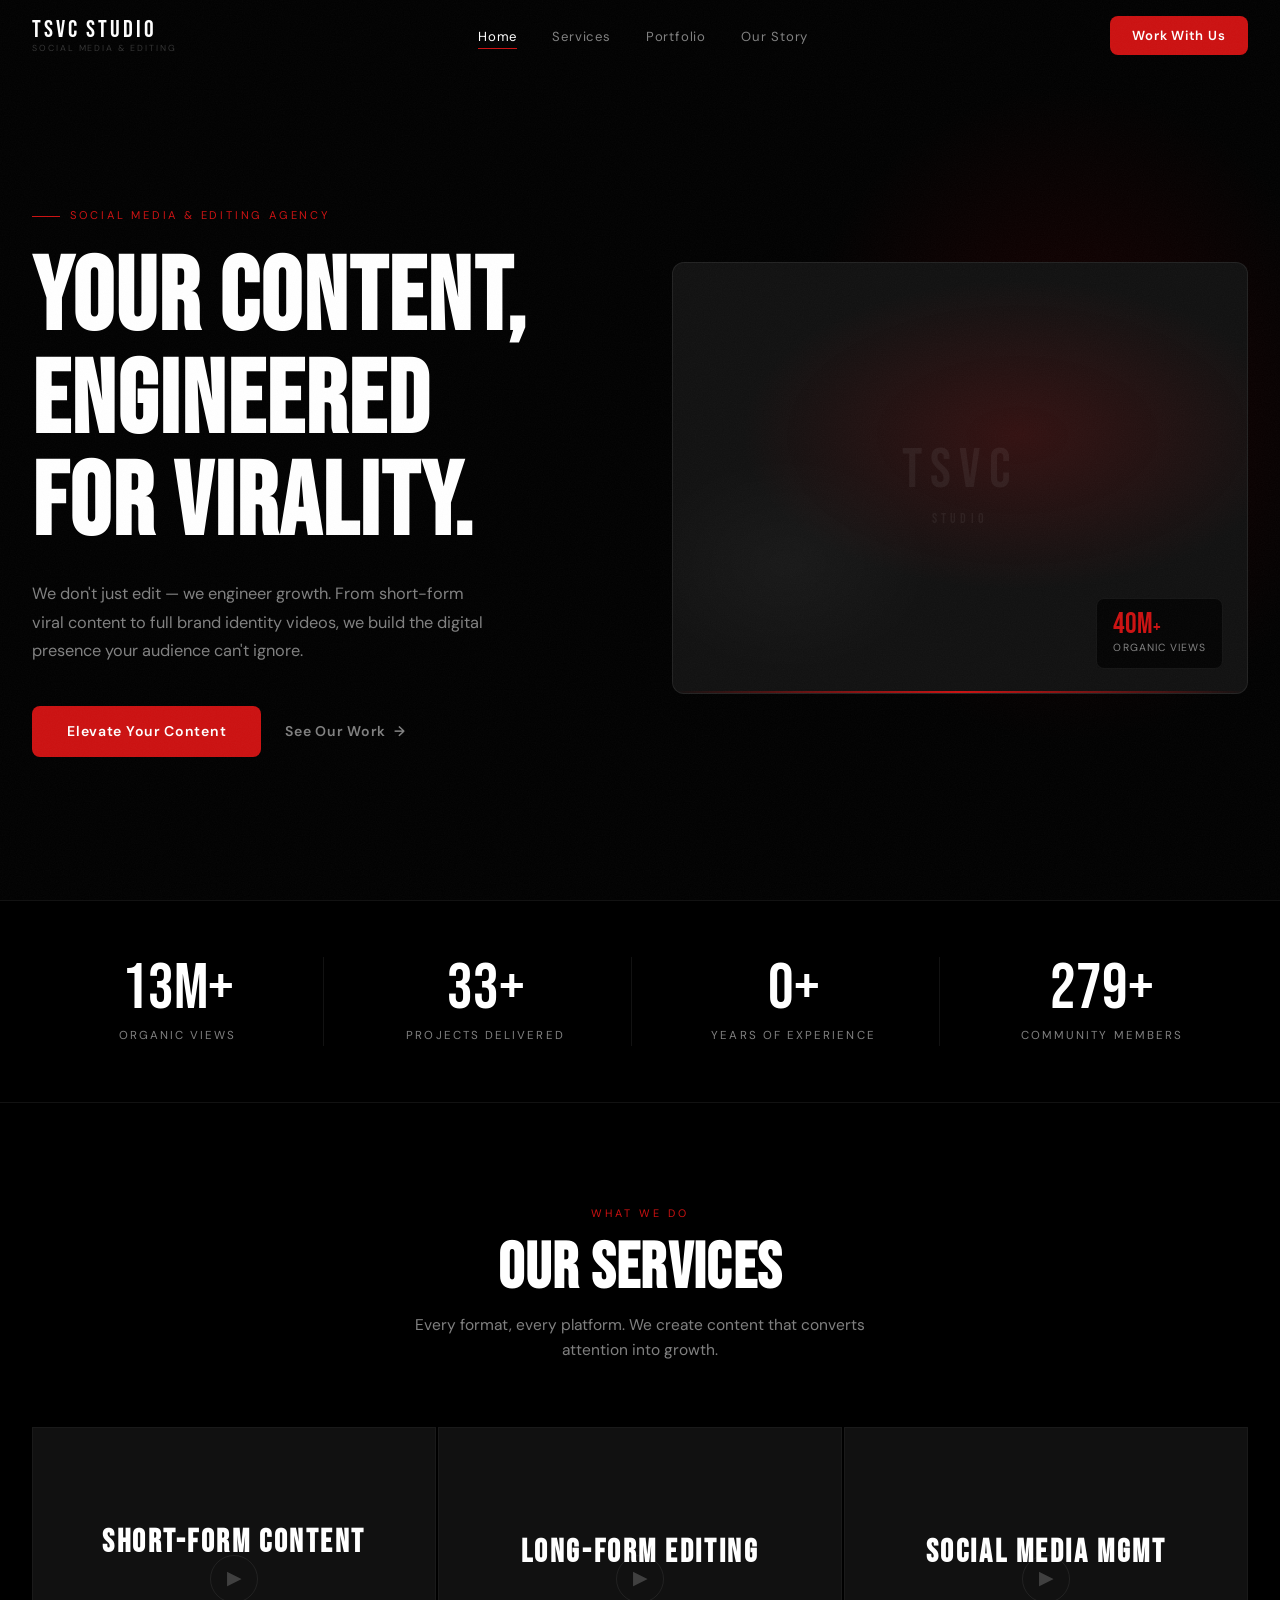
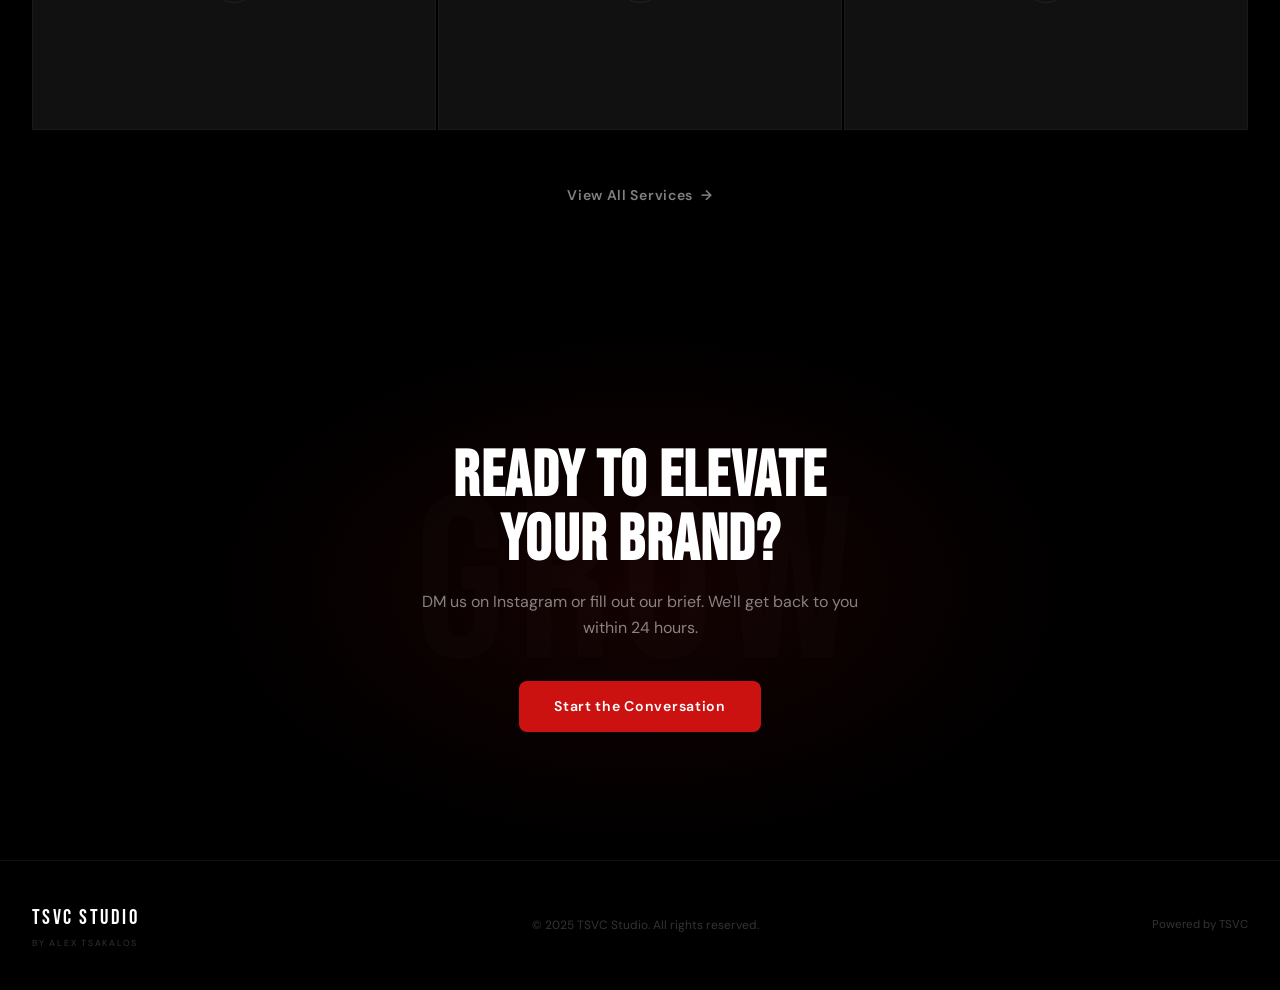
==== index.html @ d2337b33 "Add files via upload" ====
<!DOCTYPE html>
<html lang="en">
<head>
  <meta charset="UTF-8">
  <meta name="viewport" content="width=device-width, initial-scale=1.0">
  <title>TSVC Studio — Social Media & Editing Agency</title>
  <meta name="description" content="TSVC Studio — 40M+ organic views generated. We engineer viral content for creators and brands.">
  <link rel="stylesheet" href="css/style.css">
</head>
<body>

<!-- ══ NAV ══ -->
<nav>
  <div class="nav-inner">
    <a href="index.html" class="nav-logo-wrap">
      <span class="nav-logo">TSVC STUDIO</span>
      <span class="nav-logo-sub">Social Media &amp; Editing</span>
    </a>
    <ul class="nav-links">
      <li><a href="index.html">Home</a></li>
      <li><a href="services.html">Services</a></li>
      <li><a href="portfolio.html">Portfolio</a></li>
      <li><a href="our-story.html">Our Story</a></li>
    </ul>
    <a href="work-with-us.html" class="nav-cta">Work With Us</a>
    <button class="hamburger" aria-label="Menu">
      <span></span><span></span><span></span>
    </button>
  </div>
</nav>

<!-- Mobile menu -->
<div class="mobile-menu">
  <a href="index.html">Home</a>
  <a href="services.html">Services</a>
  <a href="portfolio.html">Portfolio</a>
  <a href="our-story.html">Our Story</a>
  <a href="work-with-us.html" class="mobile-cta">Work With Us</a>
</div>

<!-- ══ HERO ══ -->
<section class="hero">
  <div class="hero-glow"></div>
  <div class="hero-inner">
    <div class="hero-content">
      <div class="hero-eyebrow">Social Media &amp; Editing Agency</div>
      <h1 class="hero-title">
        <span class="line"><span>Your Content,</span></span>
        <span class="line"><span>Engineered</span></span>
        <span class="line"><span>for Virality.</span></span>
      </h1>
      <p class="hero-desc">
        We don't just edit — we engineer growth. From short-form viral content to
        full brand identity videos, we build the digital presence your audience can't ignore.
      </p>
      <div class="hero-actions">
        <a href="work-with-us.html" class="btn btn-primary">Elevate Your Content</a>
        <a href="portfolio.html" class="btn btn-ghost">See Our Work <span class="arrow">→</span></a>
      </div>
    </div>

    <div class="hero-visual">
      <div class="hero-visual-inner">
        <div class="hero-visual-logo">
          TSVC<small>STUDIO</small>
        </div>
        <div class="hero-visual-badge">
          <div class="big-num">40M<span style="font-size:1.2rem">+</span></div>
          <div class="badge-label">Organic Views</div>
        </div>
        <div class="hero-visual-line"></div>
      </div>
    </div>
  </div>
</section>

<!-- ══ STATS ══ -->
<section class="stats">
  <div class="container">
    <div class="stats-grid">
      <div class="stat-divider">
        <div class="stat-number"><span data-count="40" data-suffix="M+">0</span></div>
        <div class="stat-label">Organic Views</div>
      </div>
      <div class="stat-divider">
        <div class="stat-number"><span data-count="100" data-suffix="+">0</span></div>
        <div class="stat-label">Projects Delivered</div>
      </div>
      <div class="stat-divider">
        <div class="stat-number"><span data-count="3" data-suffix="+">0</span></div>
        <div class="stat-label">Years of Experience</div>
      </div>
      <div class="stat-divider">
        <div class="stat-number"><span data-count="849" data-suffix="+">0</span></div>
        <div class="stat-label">Community Members</div>
      </div>
    </div>
  </div>
</section>

<!-- ══ SERVICES PREVIEW ══ -->
<section class="section">
  <div class="container">
    <div class="section-header reveal">
      <div class="section-tag">What We Do</div>
      <h2 class="section-title">Our Services</h2>
      <p class="section-desc">Every format, every platform. We create content that converts attention into growth.</p>
    </div>
  </div>

  <!-- First 3 services rendered dynamically, limited via CSS -->
  <div class="services-grid" data-dynamic style="max-width:1280px;margin:0 auto;padding:0 2rem;"></div>

  <div style="text-align:center;margin-top:2.5rem;" class="reveal reveal-d2">
    <a href="services.html" class="btn btn-ghost">View All Services <span class="arrow">→</span></a>
  </div>
</section>

<!-- ══ TESTIMONIALS ══ -->
<section class="testimonials-section">
  <div class="container">
    <div class="section-header reveal">
      <div class="section-tag">Client Results</div>
      <h2 class="section-title">What They Say</h2>
    </div>
    <div class="testimonials-wrap">
      <div class="testimonials-list"></div>
      <div class="testimonials-controls">
        <button class="t-btn t-prev">&#8592;</button>
        <div class="t-dots"></div>
        <button class="t-btn t-next">&#8594;</button>
      </div>
    </div>
  </div>
</section>

<!-- ══ CTA BAND ══ -->
<section class="cta-band">
  <div class="cta-band-bg-text">GROW</div>
  <div class="cta-band-content reveal">
    <h2>Ready to Elevate<br>Your Brand?</h2>
    <p>DM us on Instagram or fill out our brief. We'll get back to you within 24 hours.</p>
    <a href="work-with-us.html" class="btn btn-primary">Start the Conversation</a>
  </div>
</section>

<!-- ══ FOOTER ══ -->
<footer>
  <div class="container">
    <div class="footer-inner">
      <div class="footer-logo-wrap">
        <div class="footer-logo">TSVC Studio</div>
        <div class="footer-logo-sub">By Alex Tsakalos</div>
      </div>
      <div class="footer-copy">&copy; 2025 TSVC Studio. All rights reserved.</div>
      <div class="footer-right">Powered by TSVC</div>
    </div>
  </div>
</footer>

<script src="js/main.js"></script>
<script>
  // Limit homepage services to first 3
  document.addEventListener('DOMContentLoaded', () => {
    const grid = document.querySelector('.services-grid[data-dynamic]');
    if (!grid) return;
    const cards = grid.querySelectorAll('.service-card');
    cards.forEach((c, i) => { if (i >= 3) c.style.display = 'none'; });
    // Keep 3-col on homepage but with 3 cards it fills nicely
    grid.style.gridTemplateColumns = 'repeat(3, 1fr)';
  });
</script>
</body>
</html>
---- css/style.css ----
/* ══════════════════════════════════════════
   TSVC STUDIO — Global Stylesheet
   Cinematic black / white / red
   Font: Bebas Neue (display) + DM Sans (body)
   ══════════════════════════════════════════ */

@import url('https://fonts.googleapis.com/css2?family=Bebas+Neue&family=DM+Sans:ital,opsz,wght@0,9..40,300;0,9..40,400;0,9..40,500;0,9..40,600;1,9..40,300&display=swap');

/* ── Variables ── */
:root {
  --bg:           #000000;
  --surface:      #080808;
  --surface-2:    #111111;
  --accent:       #cc1111;
  --accent-hover: #e01515;
  --text:         #ffffff;
  --text-muted:   rgba(255,255,255,0.50);
  --text-dim:     rgba(255,255,255,0.20);
  --border:       rgba(255,255,255,0.07);
  --border-hover: rgba(255,255,255,0.16);
  --nav-h:        72px;
  --radius:       8px;
  --ease:         cubic-bezier(0.25, 0.46, 0.45, 0.94);
  --transition:   0.35s var(--ease);
}

/* ── Reset ── */
*, *::before, *::after { box-sizing: border-box; margin: 0; padding: 0; }
html { scroll-behavior: smooth; }
body {
  background: var(--bg);
  color: var(--text);
  font-family: 'DM Sans', sans-serif;
  font-size: 16px;
  line-height: 1.6;
  overflow-x: hidden;
  -webkit-font-smoothing: antialiased;
}
img { display: block; max-width: 100%; }
a { color: inherit; text-decoration: none; }

/* ── Film grain overlay ── */
body::after {
  content: '';
  position: fixed;
  inset: 0;
  pointer-events: none;
  z-index: 9998;
  background-image: url("data:image/svg+xml,%3Csvg xmlns='http://www.w3.org/2000/svg' width='300' height='300'%3E%3Cfilter id='n'%3E%3CfeTurbulence type='fractalNoise' baseFrequency='0.85' numOctaves='4' stitchTiles='stitch'/%3E%3CfeColorMatrix type='saturate' values='0'/%3E%3C/filter%3E%3Crect width='100%25' height='100%25' filter='url(%23n)' opacity='0.035'/%3E%3C/svg%3E");
  background-repeat: repeat;
  opacity: 1;
}

/* ── Typography ── */
h1, h2, h3, h4 {
  font-family: 'Bebas Neue', sans-serif;
  line-height: 1.0;
  letter-spacing: 0.02em;
}
h1 { font-size: clamp(3.2rem, 8vw, 7.5rem); }
h2 { font-size: clamp(2.2rem, 5vw, 4.5rem); }
h3 { font-size: clamp(1.4rem, 3vw, 2.2rem); }

/* ── Layout ── */
.container {
  max-width: 1280px;
  margin: 0 auto;
  padding: 0 2rem;
}

/* ══════════════
   NAVIGATION
   ══════════════ */
nav {
  position: fixed;
  top: 0; left: 0; right: 0;
  z-index: 1000;
  height: var(--nav-h);
  display: flex;
  align-items: center;
  transition: background var(--transition), border-color var(--transition);
  border-bottom: 1px solid transparent;
}
nav.scrolled {
  background: rgba(0, 0, 0, 0.88);
  backdrop-filter: blur(24px) saturate(1.2);
  border-bottom-color: var(--border);
}
.nav-inner {
  display: flex;
  align-items: center;
  justify-content: space-between;
  width: 100%;
  max-width: 1280px;
  margin: 0 auto;
  padding: 0 2rem;
}
.nav-logo-wrap { display: flex; flex-direction: column; line-height: 1; }
.nav-logo {
  font-family: 'Bebas Neue', sans-serif;
  font-size: 1.5rem;
  letter-spacing: 0.12em;
  color: var(--text);
}
.nav-logo-sub {
  font-size: 0.55rem;
  letter-spacing: 0.22em;
  text-transform: uppercase;
  color: var(--text-dim);
  margin-top: 2px;
}
.nav-links {
  display: flex;
  align-items: center;
  gap: 2.2rem;
  list-style: none;
}
.nav-links a {
  font-size: 0.82rem;
  letter-spacing: 0.06em;
  color: var(--text-muted);
  transition: color var(--transition);
  position: relative;
}
.nav-links a::after {
  content: '';
  position: absolute;
  bottom: -4px; left: 0;
  width: 0; height: 1px;
  background: var(--accent);
  transition: width var(--transition);
}
.nav-links a:hover,
.nav-links a.active { color: var(--text); }
.nav-links a.active::after { width: 100%; }
.nav-links a:hover::after { width: 100%; }

.nav-cta {
  background: var(--accent);
  color: #fff;
  padding: 0.58rem 1.4rem;
  border-radius: var(--radius);
  font-size: 0.82rem;
  font-weight: 600;
  letter-spacing: 0.06em;
  transition: background var(--transition), transform var(--transition), box-shadow var(--transition);
  white-space: nowrap;
}
.nav-cta:hover {
  background: var(--accent-hover);
  transform: translateY(-1px);
  box-shadow: 0 6px 20px rgba(204,17,17,0.35);
}

/* Hamburger */
.hamburger {
  display: none;
  flex-direction: column;
  gap: 5px;
  cursor: pointer;
  padding: 4px;
  background: none;
  border: none;
}
.hamburger span {
  display: block;
  width: 22px; height: 2px;
  background: var(--text);
  transition: var(--transition);
  transform-origin: center;
}
.hamburger.open span:nth-child(1) { transform: translateY(7px) rotate(45deg); }
.hamburger.open span:nth-child(2) { opacity: 0; transform: scaleX(0); }
.hamburger.open span:nth-child(3) { transform: translateY(-7px) rotate(-45deg); }

/* Mobile menu */
.mobile-menu {
  position: fixed;
  inset: var(--nav-h) 0 0;
  background: rgba(0, 0, 0, 0.97);
  backdrop-filter: blur(24px);
  z-index: 999;
  display: flex;
  flex-direction: column;
  align-items: center;
  justify-content: center;
  gap: 2rem;
  opacity: 0;
  pointer-events: none;
  transition: opacity var(--transition);
}
.mobile-menu.open { opacity: 1; pointer-events: all; }
.mobile-menu a {
  font-family: 'Bebas Neue', sans-serif;
  font-size: 2.8rem;
  letter-spacing: 0.06em;
  color: var(--text-muted);
  transition: color var(--transition);
}
.mobile-menu a:hover { color: var(--text); }
.mobile-cta {
  background: var(--accent) !important;
  color: #fff !important;
  padding: 0.8rem 2.4rem !important;
  border-radius: var(--radius);
  font-size: 1rem !important;
}

/* ══════════════
   BUTTONS
   ══════════════ */
.btn {
  display: inline-flex;
  align-items: center;
  gap: 0.5rem;
  font-family: 'DM Sans', sans-serif;
  font-weight: 600;
  font-size: 0.88rem;
  letter-spacing: 0.05em;
  border: none;
  cursor: pointer;
  transition: var(--transition);
  border-radius: var(--radius);
  text-decoration: none;
}
.btn-primary {
  background: var(--accent);
  color: #fff;
  padding: 0.9rem 2.2rem;
}
.btn-primary:hover {
  background: var(--accent-hover);
  transform: translateY(-2px);
  box-shadow: 0 10px 28px rgba(204,17,17,0.35);
}
.btn-ghost {
  background: transparent;
  color: var(--text-muted);
  padding: 0.9rem 0;
}
.btn-ghost:hover { color: var(--text); }
.btn-ghost .arrow { transition: transform var(--transition); }
.btn-ghost:hover .arrow { transform: translateX(6px); }

/* ══════════════
   HERO
   ══════════════ */
.hero {
  min-height: 100vh;
  display: flex;
  align-items: center;
  padding-top: var(--nav-h);
  position: relative;
  overflow: hidden;
}
.hero-glow {
  position: absolute;
  top: 10%; right: 0;
  width: 55%;
  height: 90%;
  background: radial-gradient(ellipse 60% 60% at 70% 40%, rgba(204,17,17,0.13) 0%, transparent 70%);
  pointer-events: none;
}
.hero-inner {
  display: grid;
  grid-template-columns: 1fr 1fr;
  gap: 4rem;
  align-items: center;
  width: 100%;
  max-width: 1280px;
  margin: 0 auto;
  padding: 4rem 2rem 5rem;
}
.hero-eyebrow {
  display: inline-flex;
  align-items: center;
  gap: 0.6rem;
  font-size: 0.7rem;
  letter-spacing: 0.25em;
  text-transform: uppercase;
  color: var(--accent);
  margin-bottom: 1.5rem;
}
.hero-eyebrow::before {
  content: '';
  display: block;
  width: 28px; height: 1px;
  background: var(--accent);
}
.hero-title { margin-bottom: 1.5rem; }
.hero-title .line { display: block; overflow: hidden; }
.hero-title .line span {
  display: block;
  transform: translateY(110%);
  animation: slideUp 0.9s var(--ease) forwards;
}
.hero-title .line:nth-child(2) span { animation-delay: 0.1s; }
.hero-title .line:nth-child(3) span { animation-delay: 0.2s; }
@keyframes slideUp {
  to { transform: translateY(0); }
}
.hero-desc {
  color: var(--text-muted);
  max-width: 460px;
  margin-bottom: 2.5rem;
  font-size: 1.02rem;
  line-height: 1.75;
  opacity: 0;
  animation: fadeUp 0.8s var(--ease) 0.4s forwards;
}
.hero-actions {
  display: flex;
  gap: 1.5rem;
  align-items: center;
  flex-wrap: wrap;
  opacity: 0;
  animation: fadeUp 0.8s var(--ease) 0.55s forwards;
}
@keyframes fadeUp {
  from { opacity: 0; transform: translateY(16px); }
  to   { opacity: 1; transform: translateY(0); }
}

/* Hero visual */
.hero-visual {
  position: relative;
  border-radius: 12px;
  overflow: hidden;
  background: var(--surface-2);
  border: 1px solid var(--border);
  opacity: 0;
  animation: fadeUp 1s var(--ease) 0.3s forwards;
}
.hero-visual-inner {
  aspect-ratio: 4/3;
  display: flex;
  align-items: center;
  justify-content: center;
  position: relative;
  overflow: hidden;
}
/* Cinematic placeholder animation */
.hero-visual-inner::before {
  content: '';
  position: absolute;
  inset: 0;
  background:
    radial-gradient(ellipse 80% 60% at 60% 40%, rgba(204,17,17,0.18) 0%, transparent 60%),
    radial-gradient(ellipse 50% 50% at 20% 70%, rgba(255,255,255,0.03) 0%, transparent 50%);
  animation: pulseGlow 4s ease-in-out infinite alternate;
}
@keyframes pulseGlow {
  from { opacity: 0.7; }
  to   { opacity: 1; }
}
.hero-visual-logo {
  font-family: 'Bebas Neue', sans-serif;
  font-size: 3.5rem;
  letter-spacing: 0.15em;
  color: rgba(255,255,255,0.06);
  position: relative;
  z-index: 1;
  animation: breathe 3s ease-in-out infinite;
  text-align: center;
}
.hero-visual-logo small {
  display: block;
  font-size: 0.9rem;
  letter-spacing: 0.3em;
  margin-top: -0.5rem;
}
@keyframes breathe {
  0%, 100% { opacity: 0.5; transform: scale(1); }
  50%       { opacity: 0.8; transform: scale(1.03); }
}
.hero-visual-badge {
  position: absolute;
  bottom: 1.5rem; right: 1.5rem;
  background: rgba(0,0,0,0.75);
  backdrop-filter: blur(12px);
  border: 1px solid var(--border);
  border-radius: 8px;
  padding: 0.75rem 1rem;
  z-index: 2;
}
.hero-visual-badge .big-num {
  font-family: 'Bebas Neue', sans-serif;
  font-size: 1.8rem;
  line-height: 1;
  color: var(--accent);
}
.hero-visual-badge .badge-label {
  font-size: 0.65rem;
  letter-spacing: 0.1em;
  text-transform: uppercase;
  color: var(--text-muted);
}
.hero-visual-line {
  position: absolute;
  bottom: 0; left: 0; right: 0;
  height: 2px;
  background: linear-gradient(90deg, transparent, var(--accent), transparent);
  animation: scanLine 3s ease-in-out infinite;
}
@keyframes scanLine {
  0%   { transform: translateX(-100%); opacity: 0; }
  50%  { opacity: 1; }
  100% { transform: translateX(100%); opacity: 0; }
}

/* ══════════════
   STATS
   ══════════════ */
.stats {
  border-top: 1px solid var(--border);
  border-bottom: 1px solid var(--border);
  padding: 3.5rem 0;
}
.stats-grid {
  display: grid;
  grid-template-columns: repeat(4, 1fr);
  gap: 1rem;
  text-align: center;
}
.stat-divider { border-right: 1px solid var(--border); }
.stat-divider:last-child { border-right: none; }
.stat-number {
  font-family: 'Bebas Neue', sans-serif;
  font-size: clamp(2.8rem, 5vw, 4.5rem);
  line-height: 1;
  color: var(--text);
}
.stat-number .accent { color: var(--accent); }
.stat-label {
  font-size: 0.72rem;
  letter-spacing: 0.18em;
  text-transform: uppercase;
  color: var(--text-muted);
  margin-top: 0.4rem;
}

/* ══════════════
   SECTION COMMONS
   ══════════════ */
.section { padding: 6rem 0; }
.section-header { text-align: center; margin-bottom: 4rem; }
.section-tag {
  display: inline-block;
  font-size: 0.68rem;
  letter-spacing: 0.28em;
  text-transform: uppercase;
  color: var(--accent);
  margin-bottom: 0.9rem;
}
.section-title { color: var(--text); margin-bottom: 0.8rem; }
.section-desc { color: var(--text-muted); max-width: 500px; margin: 0 auto; font-size: 0.97rem; }

/* ══════════════
   SERVICES GRID
   ══════════════ */
.services-grid {
  display: grid;
  grid-template-columns: repeat(3, 1fr);
  gap: 2px;
}
.service-card {
  position: relative;
  aspect-ratio: 4/3;
  overflow: hidden;
  cursor: pointer;
  background: var(--surface-2);
  group: '';
}
.service-card img {
  position: absolute;
  inset: 0;
  width: 100%; height: 100%;
  object-fit: cover;
  filter: brightness(0.45) saturate(0.8);
  transition: transform 0.7s var(--ease), filter 0.5s;
}
.service-card:hover img {
  transform: scale(1.08);
  filter: brightness(0.25) saturate(0.6);
}
.service-placeholder {
  position: absolute;
  inset: 0;
  background: var(--surface-2);
  display: flex;
  align-items: center;
  justify-content: center;
}
.service-placeholder-icon {
  width: 48px; height: 48px;
  border: 1px solid var(--border);
  border-radius: 50%;
  display: flex;
  align-items: center;
  justify-content: center;
  color: var(--text-dim);
  font-size: 1.2rem;
}
.service-label {
  position: absolute;
  inset: 0;
  display: flex;
  flex-direction: column;
  align-items: center;
  justify-content: center;
  text-align: center;
  padding: 1.5rem;
  z-index: 1;
}
.service-label h3 {
  font-size: clamp(1.4rem, 2.5vw, 2rem);
  letter-spacing: 0.08em;
  transition: transform var(--transition);
}
.service-card:hover .service-label h3 { transform: translateY(-10px); }
.service-label p {
  font-size: 0.8rem;
  color: var(--text-muted);
  max-width: 200px;
  opacity: 0;
  transform: translateY(12px);
  transition: opacity 0.35s, transform 0.35s;
  margin-top: 0.6rem;
}
.service-card:hover .service-label p { opacity: 1; transform: translateY(0); }
.service-card-border {
  position: absolute;
  inset: 0;
  border: 1px solid rgba(255,255,255,0.04);
  pointer-events: none;
  z-index: 2;
  transition: border-color var(--transition);
}
.service-card:hover .service-card-border { border-color: rgba(255,255,255,0.1); }

/* ══════════════
   PORTFOLIO GRID
   ══════════════ */
.portfolio-grid {
  columns: 3;
  column-gap: 2px;
}
.portfolio-item {
  break-inside: avoid;
  margin-bottom: 2px;
  position: relative;
  overflow: hidden;
  cursor: pointer;
  display: block;
}
.portfolio-item img {
  width: 100%;
  display: block;
  transition: transform 0.7s var(--ease), filter 0.4s;
  filter: brightness(0.85);
}
.portfolio-item:hover img {
  transform: scale(1.05);
  filter: brightness(0.4);
}
.portfolio-overlay {
  position: absolute;
  inset: 0;
  display: flex;
  align-items: flex-end;
  padding: 1.5rem;
  background: linear-gradient(to top, rgba(0,0,0,0.65) 0%, transparent 60%);
  opacity: 0;
  transition: opacity var(--transition);
}
.portfolio-item:hover .portfolio-overlay { opacity: 1; }
.portfolio-overlay h4 {
  font-size: 1.1rem;
  letter-spacing: 0.06em;
}
.portfolio-overlay span {
  font-size: 0.7rem;
  color: var(--text-muted);
  letter-spacing: 0.12em;
  text-transform: uppercase;
  display: block;
  margin-top: 0.2rem;
}
.portfolio-empty {
  column-span: all;
  text-align: center;
  padding: 6rem 0;
  color: var(--text-dim);
  font-size: 0.9rem;
  letter-spacing: 0.05em;
}

/* ══════════════
   TESTIMONIALS
   ══════════════ */
.testimonials-section {
  background: var(--surface);
  padding: 6rem 0;
}
.testimonials-wrap {
  max-width: 780px;
  margin: 0 auto;
  padding: 0 2rem;
}
.testimonial-slide { display: none; animation: fadeSlide 0.5s var(--ease); }
.testimonial-slide.active { display: block; }
@keyframes fadeSlide {
  from { opacity: 0; transform: translateY(12px); }
  to   { opacity: 1; transform: translateY(0); }
}
.testimonial-quote-mark {
  font-family: 'Bebas Neue', sans-serif;
  font-size: 6rem;
  line-height: 0.6;
  color: var(--accent);
  opacity: 0.35;
  margin-bottom: 1rem;
}
.testimonial-text {
  font-size: clamp(1rem, 2.2vw, 1.2rem);
  line-height: 1.8;
  color: var(--text-muted);
  font-style: italic;
  margin-bottom: 2rem;
}
.testimonial-author { font-weight: 600; color: var(--text); font-size: 0.95rem; }
.testimonial-role { font-size: 0.78rem; color: var(--text-muted); margin-top: 0.25rem; letter-spacing: 0.05em; }

.testimonials-controls {
  display: flex;
  align-items: center;
  justify-content: center;
  gap: 1rem;
  margin-top: 3rem;
}
.t-btn {
  width: 40px; height: 40px;
  border-radius: 50%;
  border: 1px solid var(--border);
  background: transparent;
  color: var(--text-muted);
  cursor: pointer;
  font-size: 1rem;
  transition: border-color var(--transition), color var(--transition);
  display: flex; align-items: center; justify-content: center;
}
.t-btn:hover { border-color: var(--text); color: var(--text); }
.t-dots { display: flex; gap: 6px; }
.t-dot {
  width: 6px; height: 6px;
  border-radius: 50%;
  background: var(--border);
  cursor: pointer;
  transition: background var(--transition), transform var(--transition);
}
.t-dot.active { background: var(--accent); transform: scale(1.5); }

/* ══════════════
   CTA BAND
   ══════════════ */
.cta-band {
  padding: 8rem 0;
  text-align: center;
  position: relative;
  overflow: hidden;
}
.cta-band::before {
  content: '';
  position: absolute;
  inset: 0;
  background: radial-gradient(ellipse 50% 70% at 50% 50%, rgba(204,17,17,0.1) 0%, transparent 70%);
  pointer-events: none;
}
.cta-band-bg-text {
  position: absolute;
  inset: 0;
  display: flex;
  align-items: center;
  justify-content: center;
  font-family: 'Bebas Neue', sans-serif;
  font-size: clamp(6rem, 18vw, 18rem);
  letter-spacing: 0.05em;
  color: rgba(255,255,255,0.015);
  pointer-events: none;
  white-space: nowrap;
}
.cta-band-content { position: relative; z-index: 1; max-width: 1280px; margin: 0 auto; padding: 0 2rem; }
.cta-band-content h2 { margin-bottom: 1rem; }
.cta-band-content p { color: var(--text-muted); max-width: 440px; margin: 0 auto 2.5rem; }

/* ══════════════
   PAGE HERO
   ══════════════ */
.page-hero {
  padding-top: calc(var(--nav-h) + 5rem);
  padding-bottom: 3rem;
  text-align: center;
}
.page-hero h1 { margin-bottom: 1rem; }
.page-hero p { color: var(--text-muted); max-width: 500px; margin: 0 auto; }

/* ══════════════
   OUR STORY
   ══════════════ */
.story-grid {
  display: grid;
  grid-template-columns: 1fr 1fr;
  gap: 6rem;
  align-items: center;
  padding: 5rem 0;
}
.story-visual {
  position: relative;
  border-radius: 12px;
  overflow: hidden;
  background: var(--surface-2);
  border: 1px solid var(--border);
}
.story-visual-inner {
  aspect-ratio: 3/4;
  display: flex;
  align-items: center;
  justify-content: center;
  background: radial-gradient(ellipse 80% 60% at 50% 40%, rgba(204,17,17,0.1) 0%, transparent 60%);
}
.story-visual img {
  width: 100%; height: 100%;
  object-fit: cover;
  position: absolute;
  inset: 0;
}
.story-visual-placeholder {
  font-family: 'Bebas Neue', sans-serif;
  font-size: 3rem;
  letter-spacing: 0.2em;
  color: rgba(255,255,255,0.06);
  text-align: center;
}
.story-content { }
.story-content h2 { margin-bottom: 1.8rem; }
.story-content p {
  color: var(--text-muted);
  margin-bottom: 1.4rem;
  line-height: 1.85;
}
.story-divider {
  width: 40px; height: 2px;
  background: var(--accent);
  margin: 2rem 0;
}
.story-values {
  display: grid;
  grid-template-columns: 1fr 1fr;
  gap: 1rem;
  margin-top: 2rem;
}
.value-card {
  border: 1px solid var(--border);
  border-radius: var(--radius);
  padding: 1.2rem;
  transition: border-color var(--transition);
}
.value-card:hover { border-color: var(--accent); }
.value-card h4 {
  font-family: 'Bebas Neue', sans-serif;
  font-size: 0.95rem;
  letter-spacing: 0.08em;
  color: var(--accent);
  margin-bottom: 0.35rem;
}
.value-card p { font-size: 0.78rem; color: var(--text-muted); line-height: 1.5; }

/* Founder */
.founder-section { border-top: 1px solid var(--border); padding: 5rem 0; }
.founder-card {
  display: flex;
  align-items: center;
  gap: 3rem;
  max-width: 700px;
  margin: 0 auto;
}
.founder-avatar {
  width: 120px; height: 120px;
  border-radius: 50%;
  border: 2px solid var(--border);
  background: var(--surface-2);
  flex-shrink: 0;
  display: flex;
  align-items: center;
  justify-content: center;
  font-family: 'Bebas Neue', sans-serif;
  font-size: 2.5rem;
  letter-spacing: 0.1em;
  color: var(--text-dim);
  overflow: hidden;
}
.founder-avatar img { width: 100%; height: 100%; object-fit: cover; }
.founder-info h3 { font-size: 1.8rem; margin-bottom: 0.25rem; }
.founder-handle { font-size: 0.78rem; color: var(--accent); letter-spacing: 0.05em; margin-bottom: 0.75rem; }
.founder-bio { font-size: 0.88rem; color: var(--text-muted); line-height: 1.7; }

/* ══════════════
   CONTACT / WORK WITH US
   ══════════════ */
.contact-section { padding-bottom: 6rem; }
.contact-header {
  max-width: 600px;
  margin: 0 auto;
  text-align: center;
  margin-bottom: 3rem;
}
.contact-header p { color: var(--text-muted); margin-top: 0.8rem; }
.contact-links {
  display: flex;
  justify-content: center;
  gap: 2rem;
  margin-bottom: 3.5rem;
  flex-wrap: wrap;
}
.contact-link {
  display: flex;
  align-items: center;
  gap: 0.5rem;
  font-size: 0.85rem;
  color: var(--text-muted);
  border: 1px solid var(--border);
  border-radius: var(--radius);
  padding: 0.7rem 1.4rem;
  transition: border-color var(--transition), color var(--transition);
}
.contact-link:hover { border-color: var(--text); color: var(--text); }
.contact-form-wrap {
  max-width: 680px;
  margin: 0 auto;
  background: var(--surface);
  border: 1px solid var(--border);
  border-radius: 12px;
  padding: 2.5rem;
}
.form-grid {
  display: grid;
  grid-template-columns: 1fr 1fr;
  gap: 1rem;
}
.form-field { display: flex; flex-direction: column; gap: 0.45rem; margin-bottom: 1rem; }
.form-field.full { grid-column: 1 / -1; }
.form-label {
  font-size: 0.7rem;
  letter-spacing: 0.14em;
  text-transform: uppercase;
  color: var(--text-muted);
}
.form-input,
.form-select,
.form-textarea {
  background: var(--surface-2);
  border: 1px solid var(--border);
  border-radius: var(--radius);
  color: var(--text);
  padding: 0.82rem 1rem;
  font-family: 'DM Sans', sans-serif;
  font-size: 0.88rem;
  outline: none;
  transition: border-color var(--transition);
  width: 100%;
}
.form-input:focus,
.form-select:focus,
.form-textarea:focus { border-color: var(--accent); }
.form-textarea { resize: vertical; min-height: 130px; }
.form-select {
  -webkit-appearance: none;
  appearance: none;
  background-image: url("data:image/svg+xml,%3Csvg xmlns='http://www.w3.org/2000/svg' width='10' height='6'%3E%3Cpath d='M0 0l5 5 5-5z' fill='rgba(255,255,255,.35)'/%3E%3C/svg%3E");
  background-repeat: no-repeat;
  background-position: right 1rem center;
  cursor: pointer;
}
.form-select option { background: #111; }
.form-submit {
  width: 100%;
  padding: 1rem;
  background: var(--accent);
  color: #fff;
  border: none;
  border-radius: var(--radius);
  font-family: 'DM Sans', sans-serif;
  font-size: 0.95rem;
  font-weight: 600;
  letter-spacing: 0.06em;
  cursor: pointer;
  transition: background var(--transition), transform var(--transition), box-shadow var(--transition);
  margin-top: 0.5rem;
}
.form-submit:hover {
  background: var(--accent-hover);
  transform: translateY(-2px);
  box-shadow: 0 10px 28px rgba(204,17,17,0.35);
}
.form-success {
  text-align: center;
  padding: 2rem;
  display: none;
}
.form-success h3 { font-size: 2rem; margin-bottom: 0.5rem; }
.form-success p { color: var(--text-muted); }

/* ══════════════
   FOOTER
   ══════════════ */
footer {
  border-top: 1px solid var(--border);
  padding: 2.5rem 0;
}
.footer-inner {
  display: flex;
  align-items: center;
  justify-content: space-between;
  flex-wrap: wrap;
  gap: 1rem;
}
.footer-logo-wrap { }
.footer-logo {
  font-family: 'Bebas Neue', sans-serif;
  font-size: 1.3rem;
  letter-spacing: 0.12em;
}
.footer-logo-sub {
  font-size: 0.55rem;
  letter-spacing: 0.2em;
  text-transform: uppercase;
  color: var(--text-dim);
  margin-top: 2px;
}
.footer-copy { font-size: 0.75rem; color: var(--text-dim); }
.footer-right {
  font-size: 0.72rem;
  color: var(--text-dim);
}

/* ══════════════
   SCROLL REVEAL
   ══════════════ */
.reveal {
  opacity: 0;
  transform: translateY(28px);
  transition: opacity 0.7s var(--ease), transform 0.7s var(--ease);
}
.reveal.visible { opacity: 1; transform: translateY(0); }
.reveal-d1 { transition-delay: 0.1s; }
.reveal-d2 { transition-delay: 0.2s; }
.reveal-d3 { transition-delay: 0.3s; }
.reveal-d4 { transition-delay: 0.4s; }
.reveal-d5 { transition-delay: 0.5s; }

/* ══════════════════════════════════════════
   ADMIN PANEL STYLES
   ══════════════════════════════════════════ */
.admin-page {
  font-family: 'DM Sans', sans-serif;
  background: #050505;
  color: #fff;
  min-height: 100vh;
  -webkit-font-smoothing: antialiased;
}

/* Login */
.login-wrap {
  min-height: 100vh;
  display: flex;
  align-items: center;
  justify-content: center;
  background: #000;
}
.login-card {
  background: #111;
  border: 1px solid rgba(255,255,255,0.08);
  border-radius: 16px;
  padding: 3rem;
  width: 100%;
  max-width: 420px;
  text-align: center;
}
.login-logo {
  font-family: 'Bebas Neue', sans-serif;
  font-size: 2.2rem;
  letter-spacing: 0.14em;
  margin-bottom: 0.25rem;
}
.login-logo .accent { color: #cc1111; }
.login-sub {
  font-size: 0.7rem;
  letter-spacing: 0.2em;
  text-transform: uppercase;
  color: rgba(255,255,255,0.3);
  margin-bottom: 2.5rem;
}
.login-field {
  width: 100%;
  background: #0a0a0a;
  border: 1px solid rgba(255,255,255,0.1);
  border-radius: 8px;
  color: #fff;
  padding: 0.85rem 1rem;
  font-family: 'DM Sans', sans-serif;
  font-size: 0.9rem;
  outline: none;
  text-align: center;
  letter-spacing: 0.1em;
  margin-bottom: 1rem;
  transition: border-color 0.25s;
}
.login-field:focus { border-color: #cc1111; }
.login-btn {
  width: 100%;
  padding: 0.9rem;
  background: #cc1111;
  color: #fff;
  border: none;
  border-radius: 8px;
  font-family: 'DM Sans', sans-serif;
  font-size: 0.9rem;
  font-weight: 600;
  letter-spacing: 0.05em;
  cursor: pointer;
  transition: background 0.2s;
}
.login-btn:hover { background: #e01515; }
.login-err {
  font-size: 0.8rem;
  color: #cc1111;
  margin-top: 0.75rem;
  display: none;
}

/* Admin layout */
.admin-nav {
  background: #0d0d0d;
  border-bottom: 1px solid rgba(255,255,255,0.07);
  padding: 0 2rem;
  height: 60px;
  display: flex;
  align-items: center;
  justify-content: space-between;
  position: sticky; top: 0; z-index: 100;
}
.admin-nav-logo {
  font-family: 'Bebas Neue', sans-serif;
  font-size: 1.2rem;
  letter-spacing: 0.12em;
}
.admin-nav-logo span { color: #cc1111; }
.admin-nav-right { display: flex; align-items: center; gap: 1rem; }
.admin-nav-site {
  font-size: 0.75rem;
  color: rgba(255,255,255,0.4);
  text-decoration: none;
  border: 1px solid rgba(255,255,255,0.1);
  border-radius: 6px;
  padding: 0.4rem 0.9rem;
  transition: color 0.2s, border-color 0.2s;
}
.admin-nav-site:hover { color: #fff; border-color: rgba(255,255,255,0.3); }
.admin-logout {
  font-size: 0.75rem;
  color: rgba(255,255,255,0.4);
  cursor: pointer;
  background: none;
  border: none;
  font-family: 'DM Sans', sans-serif;
  transition: color 0.2s;
}
.admin-logout:hover { color: #cc1111; }

.admin-wrap { max-width: 1100px; margin: 0 auto; padding: 2.5rem 2rem; }
.admin-title { font-family: 'Bebas Neue', sans-serif; font-size: 2rem; letter-spacing: 0.05em; margin-bottom: 0.25rem; }
.admin-subtitle { font-size: 0.82rem; color: rgba(255,255,255,0.35); margin-bottom: 2rem; }

/* Tabs */
.a-tabs {
  display: flex;
  gap: 0;
  border-bottom: 1px solid rgba(255,255,255,0.08);
  margin-bottom: 2.5rem;
}
.a-tab {
  padding: 0.8rem 1.6rem;
  background: none;
  border: none;
  border-bottom: 2px solid transparent;
  margin-bottom: -1px;
  color: rgba(255,255,255,0.38);
  font-family: 'DM Sans', sans-serif;
  font-size: 0.82rem;
  letter-spacing: 0.05em;
  cursor: pointer;
  transition: color 0.2s, border-color 0.2s;
}
.a-tab.active { color: #fff; border-bottom-color: #cc1111; }
.a-tab:hover { color: rgba(255,255,255,0.75); }
.a-panel { display: none; }
.a-panel.active { display: block; }

/* Admin cards */
.a-card {
  background: #0d0d0d;
  border: 1px solid rgba(255,255,255,0.07);
  border-radius: 10px;
  padding: 1.75rem;
  margin-bottom: 1.5rem;
}
.a-card-title {
  font-family: 'Bebas Neue', sans-serif;
  font-size: 1.1rem;
  letter-spacing: 0.06em;
  margin-bottom: 1.25rem;
  color: rgba(255,255,255,0.8);
}
.a-input {
  background: #050505;
  border: 1px solid rgba(255,255,255,0.1);
  border-radius: 7px;
  color: #fff;
  padding: 0.72rem 0.95rem;
  font-family: 'DM Sans', sans-serif;
  font-size: 0.85rem;
  outline: none;
  width: 100%;
  margin-bottom: 0.75rem;
  transition: border-color 0.2s;
}
.a-input:focus { border-color: #cc1111; }
.a-row { display: grid; grid-template-columns: 1fr 1fr; gap: 0.75rem; }
.a-label {
  font-size: 0.65rem;
  letter-spacing: 0.14em;
  text-transform: uppercase;
  color: rgba(255,255,255,0.35);
  display: block;
  margin-bottom: 0.3rem;
}
.a-btn {
  background: #cc1111;
  color: #fff;
  border: none;
  border-radius: 7px;
  padding: 0.68rem 1.4rem;
  font-family: 'DM Sans', sans-serif;
  font-size: 0.82rem;
  font-weight: 600;
  cursor: pointer;
  transition: background 0.2s;
}
.a-btn:hover { background: #e01515; }
.a-btn-sm {
  background: transparent;
  color: rgba(255,255,255,0.45);
  border: 1px solid rgba(255,255,255,0.12);
  border-radius: 6px;
  padding: 0.4rem 0.8rem;
  font-family: 'DM Sans', sans-serif;
  font-size: 0.75rem;
  cursor: pointer;
  transition: color 0.2s, border-color 0.2s;
}
.a-btn-sm:hover { color: #fff; border-color: rgba(255,255,255,0.3); }
.a-btn-del {
  background: transparent;
  color: rgba(204,17,17,0.7);
  border: 1px solid rgba(204,17,17,0.3);
  border-radius: 6px;
  padding: 0.4rem 0.8rem;
  font-family: 'DM Sans', sans-serif;
  font-size: 0.75rem;
  cursor: pointer;
  transition: background 0.2s, color 0.2s;
}
.a-btn-del:hover { background: rgba(204,17,17,0.1); color: #cc1111; }

/* Admin item grids */
.a-items-grid { display: grid; grid-template-columns: repeat(auto-fill, minmax(180px, 1fr)); gap: 1rem; margin-top: 1.25rem; }
.a-item {
  background: #050505;
  border: 1px solid rgba(255,255,255,0.07);
  border-radius: 8px;
  overflow: hidden;
}
.a-item-thumb {
  aspect-ratio: 4/3;
  background: #111;
  overflow: hidden;
  display: flex;
  align-items: center;
  justify-content: center;
  color: rgba(255,255,255,0.12);
  font-size: 0.7rem;
  letter-spacing: 0.1em;
}
.a-item-thumb img { width: 100%; height: 100%; object-fit: cover; }
.a-item-body { padding: 0.75rem; }
.a-item-name { font-size: 0.8rem; color: rgba(255,255,255,0.65); margin-bottom: 0.5rem; white-space: nowrap; overflow: hidden; text-overflow: ellipsis; }
.a-item-actions { display: flex; gap: 0.4rem; }

/* Testimonials list */
.a-testimonial {
  background: #050505;
  border: 1px solid rgba(255,255,255,0.07);
  border-radius: 8px;
  padding: 1rem;
  margin-bottom: 0.75rem;
  display: flex;
  justify-content: space-between;
  align-items: flex-start;
  gap: 1rem;
}
.a-testimonial-body { flex: 1; }
.a-testimonial-body strong { font-size: 0.88rem; }
.a-testimonial-body .role { font-size: 0.75rem; color: rgba(255,255,255,0.4); }
.a-testimonial-body .quote { font-size: 0.8rem; color: rgba(255,255,255,0.5); margin-top: 0.35rem; font-style: italic; }

/* Services admin grid */
.a-services-grid { display: grid; grid-template-columns: repeat(3, 1fr); gap: 1rem; margin-top: 1.25rem; }
.a-service-card {
  background: #050505;
  border: 1px solid rgba(255,255,255,0.07);
  border-radius: 8px;
  overflow: hidden;
}
.a-service-thumb {
  aspect-ratio: 4/3;
  background: #111;
  position: relative;
  display: flex;
  align-items: center;
  justify-content: center;
  overflow: hidden;
}
.a-service-thumb img { position: absolute; inset: 0; width: 100%; height: 100%; object-fit: cover; }
.a-service-thumb .no-img {
  font-size: 0.65rem;
  letter-spacing: 0.1em;
  text-transform: uppercase;
  color: rgba(255,255,255,0.15);
  position: relative; z-index: 1;
}
.a-service-body { padding: 0.85rem; }
.a-service-name {
  font-family: 'Bebas Neue', sans-serif;
  font-size: 0.9rem;
  letter-spacing: 0.06em;
  margin-bottom: 0.5rem;
  color: rgba(255,255,255,0.8);
}
.a-service-actions { display: flex; gap: 0.4rem; flex-wrap: wrap; }

.a-alert {
  padding: 0.7rem 1rem;
  border-radius: 7px;
  font-size: 0.82rem;
  margin-bottom: 1rem;
  display: none;
}
.a-alert.success { background: rgba(0,200,80,0.1); border: 1px solid rgba(0,200,80,0.25); color: #00c850; display: block; }
.a-alert.error   { background: rgba(204,17,17,0.1); border: 1px solid rgba(204,17,17,0.3); color: #cc1111; display: block; }

/* ══════════════
   RESPONSIVE
   ══════════════ */
@media (max-width: 900px) {
  .hero-inner { grid-template-columns: 1fr; }
  .hero-visual { display: none; }
  .services-grid { grid-template-columns: repeat(2, 1fr); }
  .story-grid { grid-template-columns: 1fr; }
  .story-visual { display: none; }
  .founder-card { flex-direction: column; text-align: center; }
  .a-services-grid { grid-template-columns: repeat(2, 1fr); }
}
@media (max-width: 768px) {
  .nav-links, .nav-cta { display: none; }
  .hamburger { display: flex; }
  .stats-grid { grid-template-columns: repeat(2, 1fr); }
  .stat-divider:nth-child(2) { border-right: none; }
  .portfolio-grid { columns: 2; }
  .form-grid { grid-template-columns: 1fr; }
  .contact-form-wrap { padding: 1.5rem; }
  .a-row { grid-template-columns: 1fr; }
}
@media (max-width: 480px) {
  .services-grid { grid-template-columns: 1fr; }
  .portfolio-grid { columns: 1; }
  .stats-grid { grid-template-columns: repeat(2, 1fr); }
  .story-values { grid-template-columns: 1fr; }
  .a-services-grid { grid-template-columns: 1fr; }
  .a-items-grid { grid-template-columns: repeat(2, 1fr); }
  .login-card { padding: 2rem 1.5rem; }
}
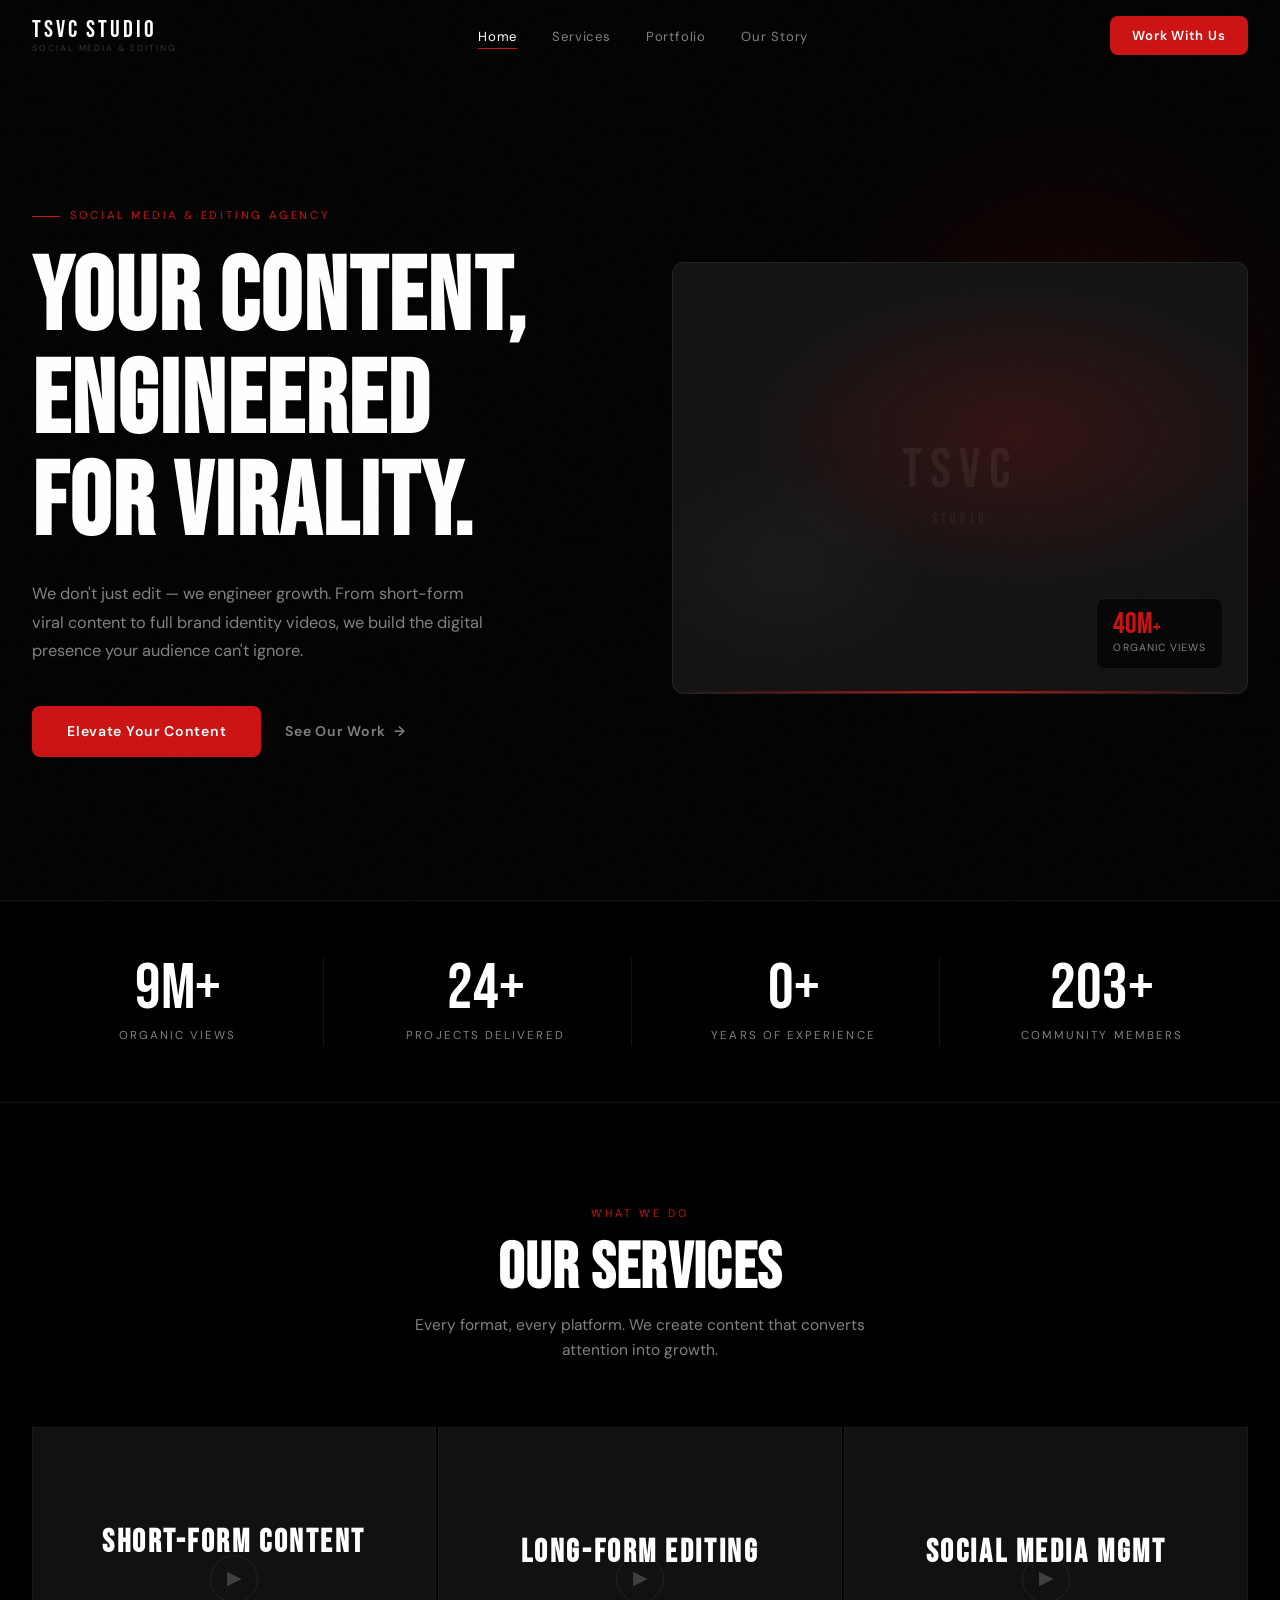
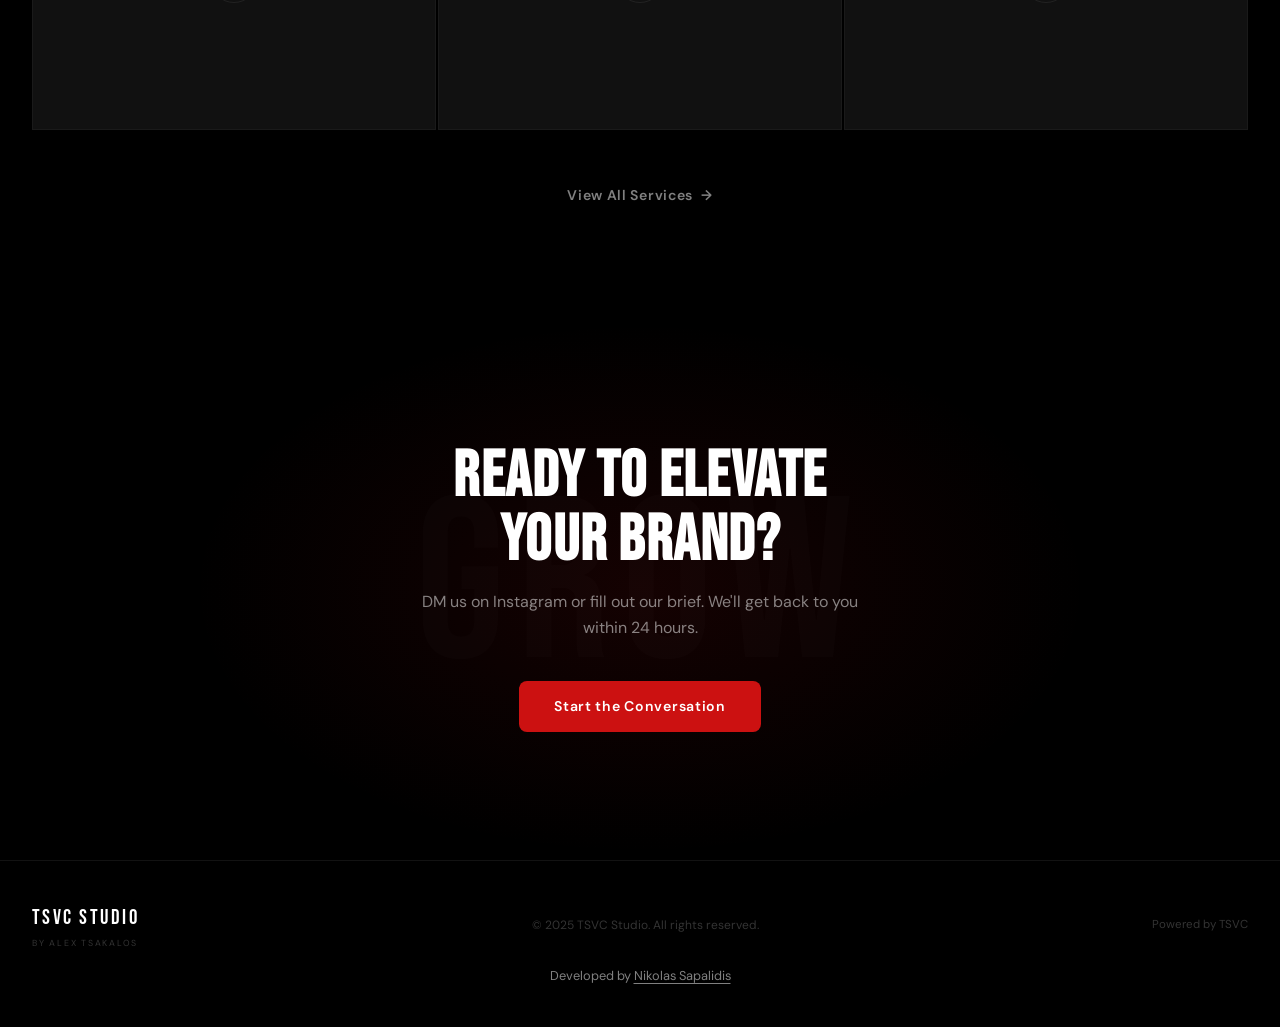
==== commit a9db8649: "Update index.html" ====
--- a/index.html
+++ b/index.html
@@ -155,6 +155,9 @@
       <div class="footer-copy">&copy; 2025 TSVC Studio. All rights reserved.</div>
       <div class="footer-right">Powered by TSVC</div>
     </div>
+    <div style="text-align:center;margin-top:1rem;font-size:0.8rem;opacity:0.5;">
+      Developed by <a href="https://nikolassapa.vercel.app/" target="_blank" rel="noopener noreferrer" style="color:inherit;text-decoration:underline;text-underline-offset:3px;">Nikolas Sapalidis</a>
+    </div>
   </div>
 </footer>
 
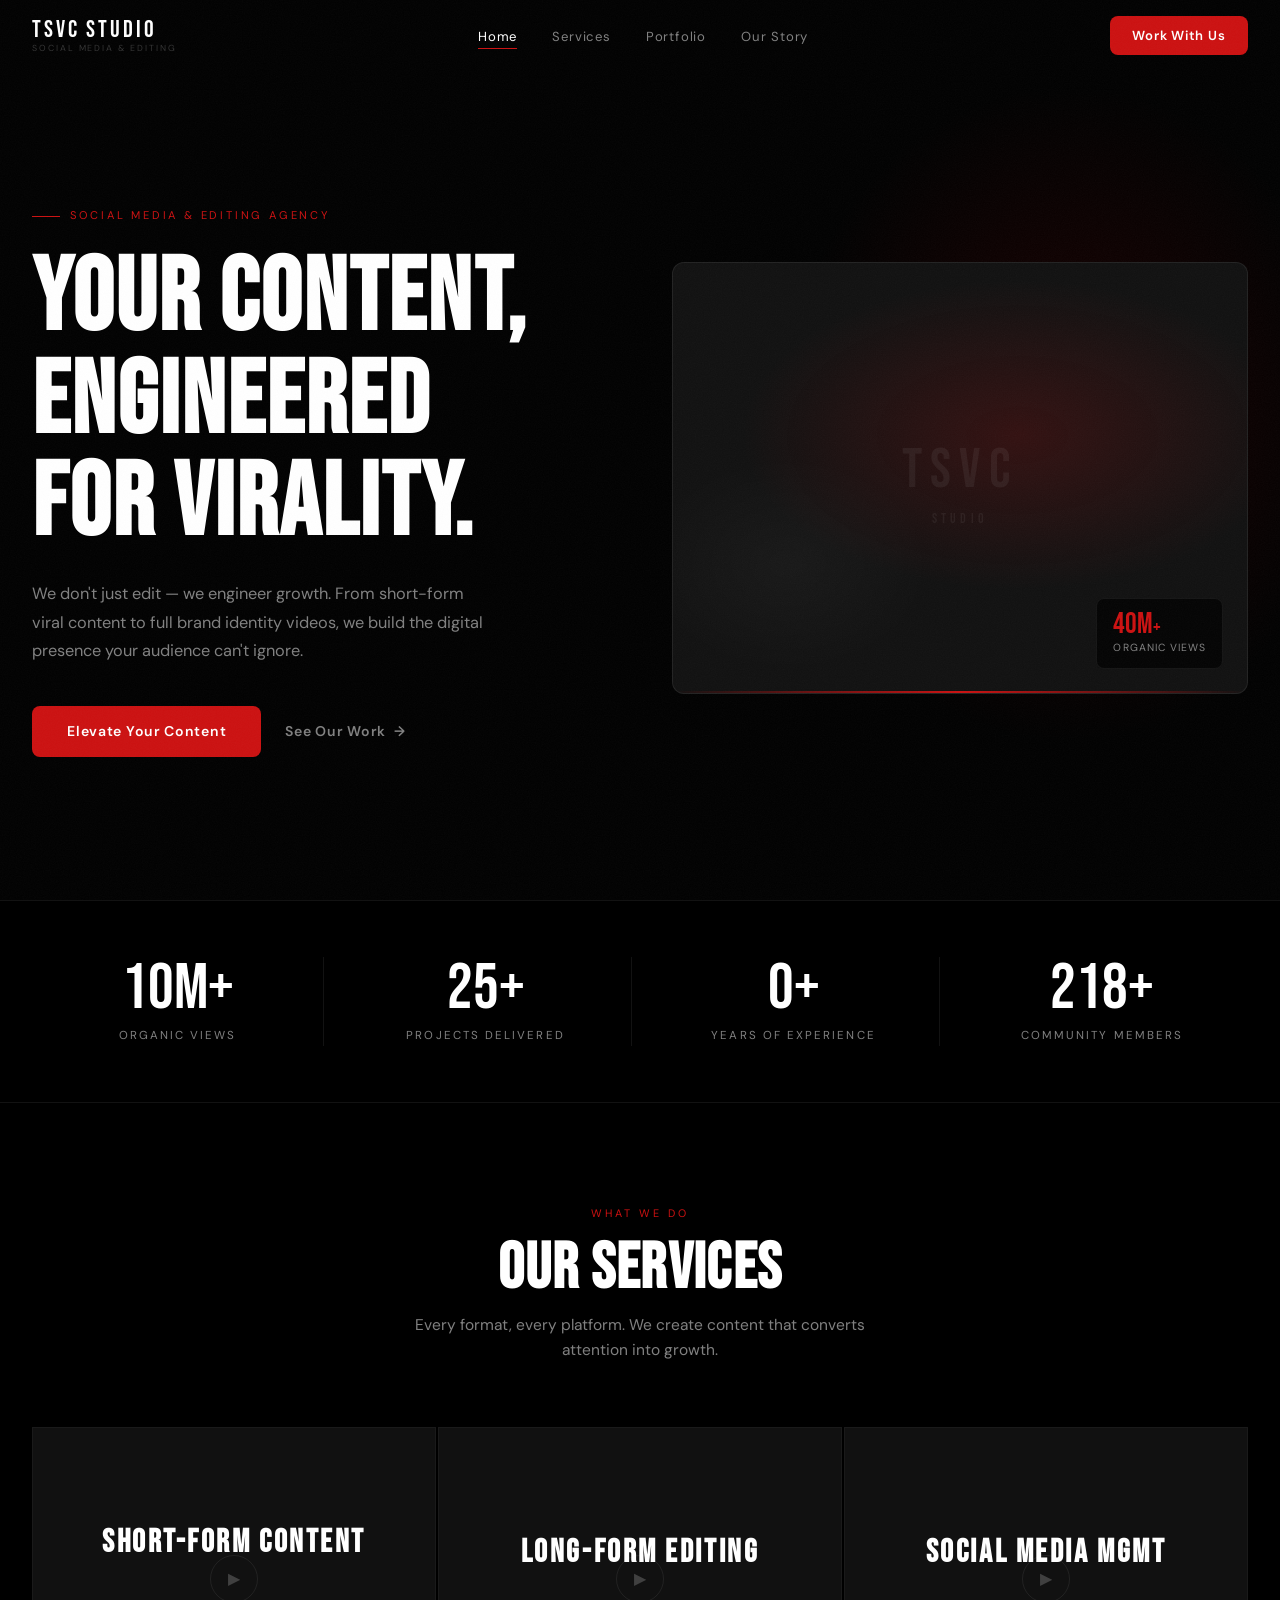
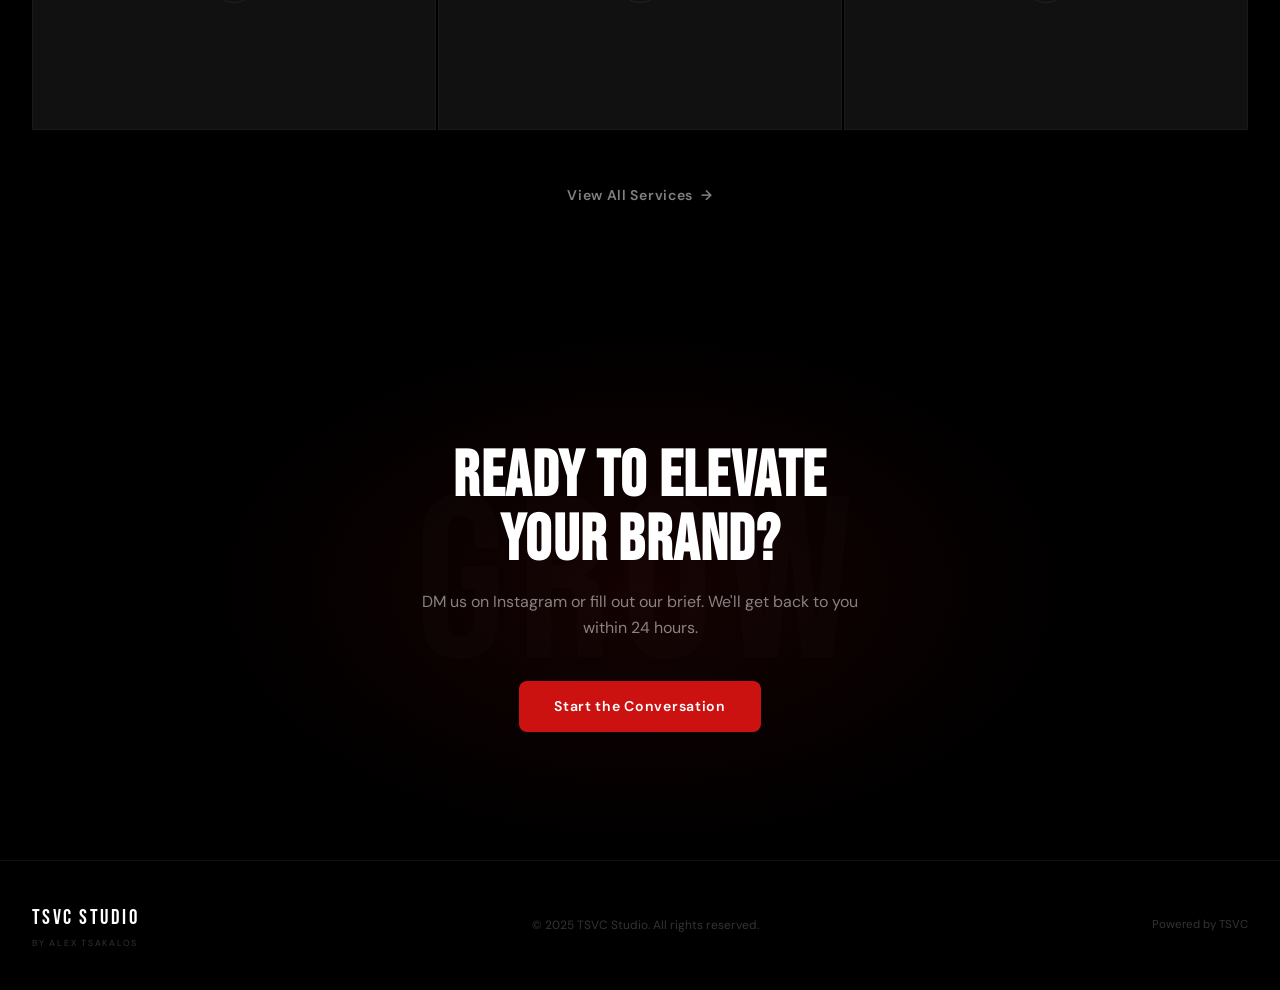
==== commit 6a50d804: "Add files via upload" ====
--- a/index.html
+++ b/index.html
@@ -1,104 +1,66 @@
 <!DOCTYPE html>
 <html lang="en">
 <head>
-  <meta charset="UTF-8">
-  <meta name="viewport" content="width=device-width, initial-scale=1.0">
+  <meta charset="UTF-8"><meta name="viewport" content="width=device-width, initial-scale=1.0">
   <title>TSVC Studio — Social Media & Editing Agency</title>
   <meta name="description" content="TSVC Studio — 40M+ organic views generated. We engineer viral content for creators and brands.">
   <link rel="stylesheet" href="css/style.css">
 </head>
 <body>
-
-<!-- ══ NAV ══ -->
 <nav>
   <div class="nav-inner">
-    <a href="index.html" class="nav-logo-wrap">
-      <span class="nav-logo">TSVC STUDIO</span>
-      <span class="nav-logo-sub">Social Media &amp; Editing</span>
-    </a>
+    <a href="index.html" class="nav-logo-wrap"><span class="nav-logo">TSVC STUDIO</span><span class="nav-logo-sub">Social Media &amp; Editing</span></a>
     <ul class="nav-links">
-      <li><a href="index.html">Home</a></li>
-      <li><a href="services.html">Services</a></li>
-      <li><a href="portfolio.html">Portfolio</a></li>
-      <li><a href="our-story.html">Our Story</a></li>
+      <li><a href="index.html">Home</a></li><li><a href="services.html">Services</a></li>
+      <li><a href="portfolio.html">Portfolio</a></li><li><a href="our-story.html">Our Story</a></li>
     </ul>
     <a href="work-with-us.html" class="nav-cta">Work With Us</a>
-    <button class="hamburger" aria-label="Menu">
-      <span></span><span></span><span></span>
-    </button>
+    <button class="hamburger" aria-label="Menu"><span></span><span></span><span></span></button>
   </div>
 </nav>
-
-<!-- Mobile menu -->
 <div class="mobile-menu">
-  <a href="index.html">Home</a>
-  <a href="services.html">Services</a>
-  <a href="portfolio.html">Portfolio</a>
-  <a href="our-story.html">Our Story</a>
+  <a href="index.html">Home</a><a href="services.html">Services</a>
+  <a href="portfolio.html">Portfolio</a><a href="our-story.html">Our Story</a>
   <a href="work-with-us.html" class="mobile-cta">Work With Us</a>
 </div>
 
-<!-- ══ HERO ══ -->
 <section class="hero">
   <div class="hero-glow"></div>
   <div class="hero-inner">
-    <div class="hero-content">
+    <div>
       <div class="hero-eyebrow">Social Media &amp; Editing Agency</div>
       <h1 class="hero-title">
         <span class="line"><span>Your Content,</span></span>
         <span class="line"><span>Engineered</span></span>
         <span class="line"><span>for Virality.</span></span>
       </h1>
-      <p class="hero-desc">
-        We don't just edit — we engineer growth. From short-form viral content to
-        full brand identity videos, we build the digital presence your audience can't ignore.
-      </p>
+      <p class="hero-desc">We don't just edit — we engineer growth. From short-form viral content to full brand identity videos, we build the digital presence your audience can't ignore.</p>
       <div class="hero-actions">
         <a href="work-with-us.html" class="btn btn-primary">Elevate Your Content</a>
         <a href="portfolio.html" class="btn btn-ghost">See Our Work <span class="arrow">→</span></a>
       </div>
     </div>
-
     <div class="hero-visual">
       <div class="hero-visual-inner">
-        <div class="hero-visual-logo">
-          TSVC<small>STUDIO</small>
-        </div>
-        <div class="hero-visual-badge">
-          <div class="big-num">40M<span style="font-size:1.2rem">+</span></div>
-          <div class="badge-label">Organic Views</div>
-        </div>
+        <div class="hero-visual-logo">TSVC<small>STUDIO</small></div>
+        <div class="hero-visual-badge"><div class="big-num">40M<span style="font-size:1.2rem">+</span></div><div class="badge-label">Organic Views</div></div>
         <div class="hero-visual-line"></div>
       </div>
     </div>
   </div>
 </section>
 
-<!-- ══ STATS ══ -->
 <section class="stats">
   <div class="container">
     <div class="stats-grid">
-      <div class="stat-divider">
-        <div class="stat-number"><span data-count="40" data-suffix="M+">0</span></div>
-        <div class="stat-label">Organic Views</div>
-      </div>
-      <div class="stat-divider">
-        <div class="stat-number"><span data-count="100" data-suffix="+">0</span></div>
-        <div class="stat-label">Projects Delivered</div>
-      </div>
-      <div class="stat-divider">
-        <div class="stat-number"><span data-count="3" data-suffix="+">0</span></div>
-        <div class="stat-label">Years of Experience</div>
-      </div>
-      <div class="stat-divider">
-        <div class="stat-number"><span data-count="849" data-suffix="+">0</span></div>
-        <div class="stat-label">Community Members</div>
-      </div>
+      <div class="stat-divider"><div class="stat-number"><span data-count="40" data-suffix="M+">0</span></div><div class="stat-label">Organic Views</div></div>
+      <div class="stat-divider"><div class="stat-number"><span data-count="100" data-suffix="+">0</span></div><div class="stat-label">Projects Delivered</div></div>
+      <div class="stat-divider"><div class="stat-number"><span data-count="3" data-suffix="+">0</span></div><div class="stat-label">Years of Experience</div></div>
+      <div class="stat-divider"><div class="stat-number"><span data-count="849" data-suffix="+">0</span></div><div class="stat-label">Community Members</div></div>
     </div>
   </div>
 </section>
 
-<!-- ══ SERVICES PREVIEW ══ -->
 <section class="section">
   <div class="container">
     <div class="section-header reveal">
@@ -107,16 +69,13 @@
       <p class="section-desc">Every format, every platform. We create content that converts attention into growth.</p>
     </div>
   </div>
-
-  <!-- First 3 services rendered dynamically, limited via CSS -->
   <div class="services-grid" data-dynamic style="max-width:1280px;margin:0 auto;padding:0 2rem;"></div>
-
   <div style="text-align:center;margin-top:2.5rem;" class="reveal reveal-d2">
     <a href="services.html" class="btn btn-ghost">View All Services <span class="arrow">→</span></a>
   </div>
 </section>
 
-<!-- ══ TESTIMONIALS ══ -->
+<!-- TESTIMONIALS with type tabs -->
 <section class="testimonials-section">
   <div class="container">
     <div class="section-header reveal">
@@ -124,6 +83,11 @@
       <h2 class="section-title">What They Say</h2>
     </div>
     <div class="testimonials-wrap">
+      <div class="testimonial-type-tabs">
+        <button class="t-type-btn active" data-type="all">All</button>
+        <button class="t-type-btn" data-type="text">Text</button>
+        <button class="t-type-btn" data-type="video">▶ Video</button>
+      </div>
       <div class="testimonials-list"></div>
       <div class="testimonials-controls">
         <button class="t-btn t-prev">&#8592;</button>
@@ -134,7 +98,6 @@
   </div>
 </section>
 
-<!-- ══ CTA BAND ══ -->
 <section class="cta-band">
   <div class="cta-band-bg-text">GROW</div>
   <div class="cta-band-content reveal">
@@ -144,33 +107,22 @@
   </div>
 </section>
 
-<!-- ══ FOOTER ══ -->
 <footer>
   <div class="container">
     <div class="footer-inner">
-      <div class="footer-logo-wrap">
-        <div class="footer-logo">TSVC Studio</div>
-        <div class="footer-logo-sub">By Alex Tsakalos</div>
-      </div>
+      <div><div class="footer-logo">TSVC Studio</div><div class="footer-logo-sub">By Alex Tsakalos</div></div>
       <div class="footer-copy">&copy; 2025 TSVC Studio. All rights reserved.</div>
       <div class="footer-right">Powered by TSVC</div>
     </div>
-    <div style="text-align:center;margin-top:1rem;font-size:0.8rem;opacity:0.5;">
-      Developed by <a href="https://nikolassapa.vercel.app/" target="_blank" rel="noopener noreferrer" style="color:inherit;text-decoration:underline;text-underline-offset:3px;">Nikolas Sapalidis</a>
-    </div>
   </div>
 </footer>
-
 <script src="js/main.js"></script>
 <script>
-  // Limit homepage services to first 3
   document.addEventListener('DOMContentLoaded', () => {
     const grid = document.querySelector('.services-grid[data-dynamic]');
     if (!grid) return;
-    const cards = grid.querySelectorAll('.service-card');
-    cards.forEach((c, i) => { if (i >= 3) c.style.display = 'none'; });
-    // Keep 3-col on homepage but with 3 cards it fills nicely
-    grid.style.gridTemplateColumns = 'repeat(3, 1fr)';
+    grid.querySelectorAll('.service-card').forEach((c, i) => { if (i >= 3) c.style.display = 'none'; });
+    grid.style.gridTemplateColumns = 'repeat(3,1fr)';
   });
 </script>
 </body>
--- a/css/style.css
+++ b/css/style.css
@@ -1,12 +1,9 @@
 /* ══════════════════════════════════════════
    TSVC STUDIO — Global Stylesheet
-   Cinematic black / white / red
-   Font: Bebas Neue (display) + DM Sans (body)
    ══════════════════════════════════════════ */
 
 @import url('https://fonts.googleapis.com/css2?family=Bebas+Neue&family=DM+Sans:ital,opsz,wght@0,9..40,300;0,9..40,400;0,9..40,500;0,9..40,600;1,9..40,300&display=swap');
 
-/* ── Variables ── */
 :root {
   --bg:           #000000;
   --surface:      #080808;
@@ -24,7 +21,6 @@
   --transition:   0.35s var(--ease);
 }
 
-/* ── Reset ── */
 *, *::before, *::after { box-sizing: border-box; margin: 0; padding: 0; }
 html { scroll-behavior: smooth; }
 body {
@@ -39,7 +35,6 @@
 img { display: block; max-width: 100%; }
 a { color: inherit; text-decoration: none; }
 
-/* ── Film grain overlay ── */
 body::after {
   content: '';
   position: fixed;
@@ -48,1229 +43,385 @@
   z-index: 9998;
   background-image: url("data:image/svg+xml,%3Csvg xmlns='http://www.w3.org/2000/svg' width='300' height='300'%3E%3Cfilter id='n'%3E%3CfeTurbulence type='fractalNoise' baseFrequency='0.85' numOctaves='4' stitchTiles='stitch'/%3E%3CfeColorMatrix type='saturate' values='0'/%3E%3C/filter%3E%3Crect width='100%25' height='100%25' filter='url(%23n)' opacity='0.035'/%3E%3C/svg%3E");
   background-repeat: repeat;
-  opacity: 1;
-}
-
-/* ── Typography ── */
-h1, h2, h3, h4 {
-  font-family: 'Bebas Neue', sans-serif;
-  line-height: 1.0;
-  letter-spacing: 0.02em;
-}
+}
+
+h1, h2, h3, h4 { font-family: 'Bebas Neue', sans-serif; line-height: 1.0; letter-spacing: 0.02em; }
 h1 { font-size: clamp(3.2rem, 8vw, 7.5rem); }
 h2 { font-size: clamp(2.2rem, 5vw, 4.5rem); }
 h3 { font-size: clamp(1.4rem, 3vw, 2.2rem); }
 
-/* ── Layout ── */
-.container {
-  max-width: 1280px;
-  margin: 0 auto;
-  padding: 0 2rem;
-}
-
-/* ══════════════
-   NAVIGATION
-   ══════════════ */
+.container { max-width: 1280px; margin: 0 auto; padding: 0 2rem; }
+
+/* ── NAV ── */
 nav {
-  position: fixed;
-  top: 0; left: 0; right: 0;
-  z-index: 1000;
-  height: var(--nav-h);
-  display: flex;
-  align-items: center;
+  position: fixed; top: 0; left: 0; right: 0;
+  z-index: 1000; height: var(--nav-h);
+  display: flex; align-items: center;
   transition: background var(--transition), border-color var(--transition);
   border-bottom: 1px solid transparent;
 }
 nav.scrolled {
-  background: rgba(0, 0, 0, 0.88);
+  background: rgba(0,0,0,0.88);
   backdrop-filter: blur(24px) saturate(1.2);
   border-bottom-color: var(--border);
 }
 .nav-inner {
-  display: flex;
-  align-items: center;
-  justify-content: space-between;
-  width: 100%;
-  max-width: 1280px;
-  margin: 0 auto;
-  padding: 0 2rem;
+  display: flex; align-items: center; justify-content: space-between;
+  width: 100%; max-width: 1280px; margin: 0 auto; padding: 0 2rem;
 }
 .nav-logo-wrap { display: flex; flex-direction: column; line-height: 1; }
-.nav-logo {
-  font-family: 'Bebas Neue', sans-serif;
-  font-size: 1.5rem;
-  letter-spacing: 0.12em;
-  color: var(--text);
-}
-.nav-logo-sub {
-  font-size: 0.55rem;
-  letter-spacing: 0.22em;
-  text-transform: uppercase;
-  color: var(--text-dim);
-  margin-top: 2px;
-}
-.nav-links {
-  display: flex;
-  align-items: center;
-  gap: 2.2rem;
-  list-style: none;
-}
-.nav-links a {
-  font-size: 0.82rem;
-  letter-spacing: 0.06em;
-  color: var(--text-muted);
-  transition: color var(--transition);
-  position: relative;
-}
-.nav-links a::after {
-  content: '';
-  position: absolute;
-  bottom: -4px; left: 0;
-  width: 0; height: 1px;
-  background: var(--accent);
-  transition: width var(--transition);
-}
-.nav-links a:hover,
-.nav-links a.active { color: var(--text); }
-.nav-links a.active::after { width: 100%; }
-.nav-links a:hover::after { width: 100%; }
-
-.nav-cta {
-  background: var(--accent);
-  color: #fff;
-  padding: 0.58rem 1.4rem;
-  border-radius: var(--radius);
-  font-size: 0.82rem;
-  font-weight: 600;
-  letter-spacing: 0.06em;
-  transition: background var(--transition), transform var(--transition), box-shadow var(--transition);
-  white-space: nowrap;
-}
-.nav-cta:hover {
-  background: var(--accent-hover);
-  transform: translateY(-1px);
-  box-shadow: 0 6px 20px rgba(204,17,17,0.35);
-}
-
-/* Hamburger */
-.hamburger {
-  display: none;
-  flex-direction: column;
-  gap: 5px;
-  cursor: pointer;
-  padding: 4px;
-  background: none;
-  border: none;
-}
-.hamburger span {
-  display: block;
-  width: 22px; height: 2px;
-  background: var(--text);
-  transition: var(--transition);
-  transform-origin: center;
-}
+.nav-logo { font-family: 'Bebas Neue', sans-serif; font-size: 1.5rem; letter-spacing: 0.12em; }
+.nav-logo-sub { font-size: 0.55rem; letter-spacing: 0.22em; text-transform: uppercase; color: var(--text-dim); margin-top: 2px; }
+.nav-links { display: flex; align-items: center; gap: 2.2rem; list-style: none; }
+.nav-links a { font-size: 0.82rem; letter-spacing: 0.06em; color: var(--text-muted); transition: color var(--transition); position: relative; }
+.nav-links a::after { content: ''; position: absolute; bottom: -4px; left: 0; width: 0; height: 1px; background: var(--accent); transition: width var(--transition); }
+.nav-links a:hover, .nav-links a.active { color: var(--text); }
+.nav-links a.active::after, .nav-links a:hover::after { width: 100%; }
+.nav-cta { background: var(--accent); color: #fff; padding: 0.58rem 1.4rem; border-radius: var(--radius); font-size: 0.82rem; font-weight: 600; letter-spacing: 0.06em; transition: background var(--transition), transform var(--transition), box-shadow var(--transition); white-space: nowrap; }
+.nav-cta:hover { background: var(--accent-hover); transform: translateY(-1px); box-shadow: 0 6px 20px rgba(204,17,17,0.35); }
+.hamburger { display: none; flex-direction: column; gap: 5px; cursor: pointer; padding: 4px; background: none; border: none; }
+.hamburger span { display: block; width: 22px; height: 2px; background: var(--text); transition: var(--transition); transform-origin: center; }
 .hamburger.open span:nth-child(1) { transform: translateY(7px) rotate(45deg); }
 .hamburger.open span:nth-child(2) { opacity: 0; transform: scaleX(0); }
 .hamburger.open span:nth-child(3) { transform: translateY(-7px) rotate(-45deg); }
-
-/* Mobile menu */
-.mobile-menu {
-  position: fixed;
-  inset: var(--nav-h) 0 0;
-  background: rgba(0, 0, 0, 0.97);
-  backdrop-filter: blur(24px);
-  z-index: 999;
-  display: flex;
-  flex-direction: column;
-  align-items: center;
-  justify-content: center;
-  gap: 2rem;
-  opacity: 0;
-  pointer-events: none;
-  transition: opacity var(--transition);
-}
+.mobile-menu { position: fixed; inset: var(--nav-h) 0 0; background: rgba(0,0,0,0.97); backdrop-filter: blur(24px); z-index: 999; display: flex; flex-direction: column; align-items: center; justify-content: center; gap: 2rem; opacity: 0; pointer-events: none; transition: opacity var(--transition); }
 .mobile-menu.open { opacity: 1; pointer-events: all; }
-.mobile-menu a {
-  font-family: 'Bebas Neue', sans-serif;
-  font-size: 2.8rem;
-  letter-spacing: 0.06em;
-  color: var(--text-muted);
-  transition: color var(--transition);
-}
+.mobile-menu a { font-family: 'Bebas Neue', sans-serif; font-size: 2.8rem; letter-spacing: 0.06em; color: var(--text-muted); transition: color var(--transition); }
 .mobile-menu a:hover { color: var(--text); }
-.mobile-cta {
-  background: var(--accent) !important;
-  color: #fff !important;
-  padding: 0.8rem 2.4rem !important;
-  border-radius: var(--radius);
-  font-size: 1rem !important;
-}
-
-/* ══════════════
-   BUTTONS
-   ══════════════ */
-.btn {
-  display: inline-flex;
-  align-items: center;
-  gap: 0.5rem;
-  font-family: 'DM Sans', sans-serif;
-  font-weight: 600;
-  font-size: 0.88rem;
-  letter-spacing: 0.05em;
-  border: none;
-  cursor: pointer;
-  transition: var(--transition);
-  border-radius: var(--radius);
-  text-decoration: none;
-}
-.btn-primary {
-  background: var(--accent);
-  color: #fff;
-  padding: 0.9rem 2.2rem;
-}
-.btn-primary:hover {
-  background: var(--accent-hover);
-  transform: translateY(-2px);
-  box-shadow: 0 10px 28px rgba(204,17,17,0.35);
-}
-.btn-ghost {
-  background: transparent;
-  color: var(--text-muted);
-  padding: 0.9rem 0;
-}
+.mobile-cta { background: var(--accent) !important; color: #fff !important; padding: 0.8rem 2.4rem !important; border-radius: var(--radius); font-size: 1rem !important; }
+
+/* ── BUTTONS ── */
+.btn { display: inline-flex; align-items: center; gap: 0.5rem; font-family: 'DM Sans', sans-serif; font-weight: 600; font-size: 0.88rem; letter-spacing: 0.05em; border: none; cursor: pointer; transition: var(--transition); border-radius: var(--radius); text-decoration: none; }
+.btn-primary { background: var(--accent); color: #fff; padding: 0.9rem 2.2rem; }
+.btn-primary:hover { background: var(--accent-hover); transform: translateY(-2px); box-shadow: 0 10px 28px rgba(204,17,17,0.35); }
+.btn-ghost { background: transparent; color: var(--text-muted); padding: 0.9rem 0; }
 .btn-ghost:hover { color: var(--text); }
 .btn-ghost .arrow { transition: transform var(--transition); }
 .btn-ghost:hover .arrow { transform: translateX(6px); }
 
-/* ══════════════
-   HERO
-   ══════════════ */
-.hero {
-  min-height: 100vh;
-  display: flex;
-  align-items: center;
-  padding-top: var(--nav-h);
-  position: relative;
-  overflow: hidden;
-}
-.hero-glow {
-  position: absolute;
-  top: 10%; right: 0;
-  width: 55%;
-  height: 90%;
-  background: radial-gradient(ellipse 60% 60% at 70% 40%, rgba(204,17,17,0.13) 0%, transparent 70%);
-  pointer-events: none;
-}
-.hero-inner {
-  display: grid;
-  grid-template-columns: 1fr 1fr;
-  gap: 4rem;
-  align-items: center;
-  width: 100%;
-  max-width: 1280px;
-  margin: 0 auto;
-  padding: 4rem 2rem 5rem;
-}
-.hero-eyebrow {
-  display: inline-flex;
-  align-items: center;
-  gap: 0.6rem;
-  font-size: 0.7rem;
-  letter-spacing: 0.25em;
-  text-transform: uppercase;
-  color: var(--accent);
-  margin-bottom: 1.5rem;
-}
-.hero-eyebrow::before {
-  content: '';
-  display: block;
-  width: 28px; height: 1px;
-  background: var(--accent);
-}
+/* ── HERO ── */
+.hero { min-height: 100vh; display: flex; align-items: center; padding-top: var(--nav-h); position: relative; overflow: hidden; }
+.hero-glow { position: absolute; top: 10%; right: 0; width: 55%; height: 90%; background: radial-gradient(ellipse 60% 60% at 70% 40%, rgba(204,17,17,0.13) 0%, transparent 70%); pointer-events: none; }
+.hero-inner { display: grid; grid-template-columns: 1fr 1fr; gap: 4rem; align-items: center; width: 100%; max-width: 1280px; margin: 0 auto; padding: 4rem 2rem 5rem; }
+.hero-eyebrow { display: inline-flex; align-items: center; gap: 0.6rem; font-size: 0.7rem; letter-spacing: 0.25em; text-transform: uppercase; color: var(--accent); margin-bottom: 1.5rem; }
+.hero-eyebrow::before { content: ''; display: block; width: 28px; height: 1px; background: var(--accent); }
 .hero-title { margin-bottom: 1.5rem; }
 .hero-title .line { display: block; overflow: hidden; }
-.hero-title .line span {
-  display: block;
-  transform: translateY(110%);
-  animation: slideUp 0.9s var(--ease) forwards;
-}
+.hero-title .line span { display: block; transform: translateY(110%); animation: slideUp 0.9s var(--ease) forwards; }
 .hero-title .line:nth-child(2) span { animation-delay: 0.1s; }
 .hero-title .line:nth-child(3) span { animation-delay: 0.2s; }
-@keyframes slideUp {
-  to { transform: translateY(0); }
-}
-.hero-desc {
+@keyframes slideUp { to { transform: translateY(0); } }
+.hero-desc { color: var(--text-muted); max-width: 460px; margin-bottom: 2.5rem; font-size: 1.02rem; line-height: 1.75; opacity: 0; animation: fadeUp 0.8s var(--ease) 0.4s forwards; }
+.hero-actions { display: flex; gap: 1.5rem; align-items: center; flex-wrap: wrap; opacity: 0; animation: fadeUp 0.8s var(--ease) 0.55s forwards; }
+@keyframes fadeUp { from { opacity: 0; transform: translateY(16px); } to { opacity: 1; transform: translateY(0); } }
+.hero-visual { position: relative; border-radius: 12px; overflow: hidden; background: var(--surface-2); border: 1px solid var(--border); opacity: 0; animation: fadeUp 1s var(--ease) 0.3s forwards; }
+.hero-visual-inner { aspect-ratio: 4/3; display: flex; align-items: center; justify-content: center; position: relative; overflow: hidden; }
+.hero-visual-inner::before { content: ''; position: absolute; inset: 0; background: radial-gradient(ellipse 80% 60% at 60% 40%, rgba(204,17,17,0.18) 0%, transparent 60%), radial-gradient(ellipse 50% 50% at 20% 70%, rgba(255,255,255,0.03) 0%, transparent 50%); animation: pulseGlow 4s ease-in-out infinite alternate; }
+@keyframes pulseGlow { from { opacity: 0.7; } to { opacity: 1; } }
+.hero-visual-logo { font-family: 'Bebas Neue', sans-serif; font-size: 3.5rem; letter-spacing: 0.15em; color: rgba(255,255,255,0.06); position: relative; z-index: 1; animation: breathe 3s ease-in-out infinite; text-align: center; }
+.hero-visual-logo small { display: block; font-size: 0.9rem; letter-spacing: 0.3em; margin-top: -0.5rem; }
+@keyframes breathe { 0%, 100% { opacity: 0.5; transform: scale(1); } 50% { opacity: 0.8; transform: scale(1.03); } }
+.hero-visual-badge { position: absolute; bottom: 1.5rem; right: 1.5rem; background: rgba(0,0,0,0.75); backdrop-filter: blur(12px); border: 1px solid var(--border); border-radius: 8px; padding: 0.75rem 1rem; z-index: 2; }
+.hero-visual-badge .big-num { font-family: 'Bebas Neue', sans-serif; font-size: 1.8rem; line-height: 1; color: var(--accent); }
+.hero-visual-badge .badge-label { font-size: 0.65rem; letter-spacing: 0.1em; text-transform: uppercase; color: var(--text-muted); }
+.hero-visual-line { position: absolute; bottom: 0; left: 0; right: 0; height: 2px; background: linear-gradient(90deg, transparent, var(--accent), transparent); animation: scanLine 3s ease-in-out infinite; }
+@keyframes scanLine { 0% { transform: translateX(-100%); opacity: 0; } 50% { opacity: 1; } 100% { transform: translateX(100%); opacity: 0; } }
+
+/* ── STATS ── */
+.stats { border-top: 1px solid var(--border); border-bottom: 1px solid var(--border); padding: 3.5rem 0; }
+.stats-grid { display: grid; grid-template-columns: repeat(4, 1fr); gap: 1rem; text-align: center; }
+.stat-divider { border-right: 1px solid var(--border); }
+.stat-divider:last-child { border-right: none; }
+.stat-number { font-family: 'Bebas Neue', sans-serif; font-size: clamp(2.8rem, 5vw, 4.5rem); line-height: 1; }
+.stat-label { font-size: 0.72rem; letter-spacing: 0.18em; text-transform: uppercase; color: var(--text-muted); margin-top: 0.4rem; }
+
+/* ── SECTION COMMONS ── */
+.section { padding: 6rem 0; }
+.section-header { text-align: center; margin-bottom: 4rem; }
+.section-tag { display: inline-block; font-size: 0.68rem; letter-spacing: 0.28em; text-transform: uppercase; color: var(--accent); margin-bottom: 0.9rem; }
+.section-title { color: var(--text); margin-bottom: 0.8rem; }
+.section-desc { color: var(--text-muted); max-width: 500px; margin: 0 auto; font-size: 0.97rem; }
+
+/* ── SERVICES ── */
+.services-grid { display: grid; grid-template-columns: repeat(3, 1fr); gap: 2px; }
+.service-card { position: relative; aspect-ratio: 4/3; overflow: hidden; cursor: pointer; background: var(--surface-2); }
+.service-card img { position: absolute; inset: 0; width: 100%; height: 100%; object-fit: cover; filter: brightness(0.45) saturate(0.8); transition: transform 0.7s var(--ease), filter 0.5s; }
+.service-card:hover img { transform: scale(1.08); filter: brightness(0.25) saturate(0.6); }
+.service-placeholder { position: absolute; inset: 0; background: var(--surface-2); display: flex; align-items: center; justify-content: center; }
+.service-placeholder-icon { width: 48px; height: 48px; border: 1px solid var(--border); border-radius: 50%; display: flex; align-items: center; justify-content: center; color: var(--text-dim); }
+.service-label { position: absolute; inset: 0; display: flex; flex-direction: column; align-items: center; justify-content: center; text-align: center; padding: 1.5rem; z-index: 1; }
+.service-label h3 { font-size: clamp(1.4rem, 2.5vw, 2rem); letter-spacing: 0.08em; transition: transform var(--transition); }
+.service-card:hover .service-label h3 { transform: translateY(-10px); }
+.service-label p { font-size: 0.8rem; color: var(--text-muted); max-width: 200px; opacity: 0; transform: translateY(12px); transition: opacity 0.35s, transform 0.35s; margin-top: 0.6rem; }
+.service-card:hover .service-label p { opacity: 1; transform: translateY(0); }
+.service-card-border { position: absolute; inset: 0; border: 1px solid rgba(255,255,255,0.04); pointer-events: none; z-index: 2; transition: border-color var(--transition); }
+.service-card:hover .service-card-border { border-color: rgba(255,255,255,0.1); }
+
+/* ── PORTFOLIO ── */
+.portfolio-grid { columns: 3; column-gap: 2px; }
+.portfolio-item { break-inside: avoid; margin-bottom: 2px; position: relative; overflow: hidden; cursor: pointer; }
+.portfolio-item img { width: 100%; display: block; transition: transform 0.7s var(--ease), filter 0.4s; filter: brightness(0.85); }
+.portfolio-item:hover img { transform: scale(1.05); filter: brightness(0.4); }
+.portfolio-overlay { position: absolute; inset: 0; display: flex; align-items: flex-end; padding: 1.5rem; background: linear-gradient(to top, rgba(0,0,0,0.65) 0%, transparent 60%); opacity: 0; transition: opacity var(--transition); }
+.portfolio-item:hover .portfolio-overlay { opacity: 1; }
+.portfolio-overlay h4 { font-size: 1.1rem; letter-spacing: 0.06em; }
+.portfolio-overlay span { font-size: 0.7rem; color: var(--text-muted); letter-spacing: 0.12em; text-transform: uppercase; display: block; margin-top: 0.2rem; }
+.portfolio-empty { column-span: all; text-align: center; padding: 6rem 0; color: var(--text-dim); font-size: 0.9rem; letter-spacing: 0.05em; }
+
+/* ══════════════════════════════════
+   TESTIMONIALS — Text + Video
+   ══════════════════════════════════ */
+.testimonials-section { background: var(--surface); padding: 6rem 0; }
+.testimonials-wrap { max-width: 820px; margin: 0 auto; padding: 0 2rem; }
+
+/* Type toggle pills */
+.testimonial-type-tabs {
+  display: flex;
+  justify-content: center;
+  gap: 0.5rem;
+  margin-bottom: 2.5rem;
+}
+.t-type-btn {
+  background: transparent;
+  border: 1px solid var(--border);
   color: var(--text-muted);
-  max-width: 460px;
-  margin-bottom: 2.5rem;
-  font-size: 1.02rem;
-  line-height: 1.75;
-  opacity: 0;
-  animation: fadeUp 0.8s var(--ease) 0.4s forwards;
-}
-.hero-actions {
-  display: flex;
-  gap: 1.5rem;
-  align-items: center;
-  flex-wrap: wrap;
-  opacity: 0;
-  animation: fadeUp 0.8s var(--ease) 0.55s forwards;
-}
-@keyframes fadeUp {
-  from { opacity: 0; transform: translateY(16px); }
-  to   { opacity: 1; transform: translateY(0); }
-}
-
-/* Hero visual */
-.hero-visual {
+  font-family: 'DM Sans', sans-serif;
+  font-size: 0.75rem;
+  letter-spacing: 0.1em;
+  text-transform: uppercase;
+  padding: 0.5rem 1.2rem;
+  border-radius: 40px;
+  cursor: pointer;
+  transition: border-color var(--transition), color var(--transition), background var(--transition);
+}
+.t-type-btn.active {
+  border-color: var(--accent);
+  color: var(--text);
+  background: rgba(204,17,17,0.1);
+}
+.t-type-btn:hover:not(.active) { border-color: var(--border-hover); color: var(--text); }
+
+/* Slider container */
+.testimonial-slide { display: none; animation: fadeSlide 0.45s var(--ease); }
+.testimonial-slide.active { display: block; }
+@keyframes fadeSlide { from { opacity: 0; transform: translateY(10px); } to { opacity: 1; transform: translateY(0); } }
+
+/* Text testimonial */
+.testimonial-quote-mark { font-family: 'Bebas Neue', sans-serif; font-size: 6rem; line-height: 0.6; color: var(--accent); opacity: 0.35; margin-bottom: 1rem; }
+.testimonial-text { font-size: clamp(1rem, 2.2vw, 1.18rem); line-height: 1.8; color: var(--text-muted); font-style: italic; margin-bottom: 2rem; }
+.testimonial-author { font-weight: 600; color: var(--text); font-size: 0.95rem; }
+.testimonial-role { font-size: 0.78rem; color: var(--text-muted); margin-top: 0.25rem; letter-spacing: 0.05em; }
+
+/* Video testimonial */
+.testimonial-video-wrap {
   position: relative;
-  border-radius: 12px;
+  border-radius: 10px;
   overflow: hidden;
-  background: var(--surface-2);
-  border: 1px solid var(--border);
-  opacity: 0;
-  animation: fadeUp 1s var(--ease) 0.3s forwards;
-}
-.hero-visual-inner {
-  aspect-ratio: 4/3;
-  display: flex;
-  align-items: center;
-  justify-content: center;
-  position: relative;
-  overflow: hidden;
-}
-/* Cinematic placeholder animation */
-.hero-visual-inner::before {
+  background: #000;
+  margin-bottom: 1.5rem;
+}
+/* Responsive 16:9 for embeds, natural for direct video */
+.testimonial-video-wrap iframe {
+  display: block;
+  width: 100%;
+  aspect-ratio: 16/9;
+  border: none;
+}
+.testimonial-video-wrap video {
+  display: block;
+  width: 100%;
+  max-height: 480px;
+  background: #000;
+}
+/* Cinematic red border on video */
+.testimonial-video-wrap::after {
   content: '';
   position: absolute;
   inset: 0;
-  background:
-    radial-gradient(ellipse 80% 60% at 60% 40%, rgba(204,17,17,0.18) 0%, transparent 60%),
-    radial-gradient(ellipse 50% 50% at 20% 70%, rgba(255,255,255,0.03) 0%, transparent 50%);
-  animation: pulseGlow 4s ease-in-out infinite alternate;
-}
-@keyframes pulseGlow {
-  from { opacity: 0.7; }
-  to   { opacity: 1; }
-}
-.hero-visual-logo {
-  font-family: 'Bebas Neue', sans-serif;
-  font-size: 3.5rem;
-  letter-spacing: 0.15em;
-  color: rgba(255,255,255,0.06);
-  position: relative;
-  z-index: 1;
-  animation: breathe 3s ease-in-out infinite;
-  text-align: center;
-}
-.hero-visual-logo small {
-  display: block;
-  font-size: 0.9rem;
-  letter-spacing: 0.3em;
-  margin-top: -0.5rem;
-}
-@keyframes breathe {
-  0%, 100% { opacity: 0.5; transform: scale(1); }
-  50%       { opacity: 0.8; transform: scale(1.03); }
-}
-.hero-visual-badge {
-  position: absolute;
-  bottom: 1.5rem; right: 1.5rem;
-  background: rgba(0,0,0,0.75);
-  backdrop-filter: blur(12px);
-  border: 1px solid var(--border);
-  border-radius: 8px;
-  padding: 0.75rem 1rem;
-  z-index: 2;
-}
-.hero-visual-badge .big-num {
-  font-family: 'Bebas Neue', sans-serif;
-  font-size: 1.8rem;
-  line-height: 1;
-  color: var(--accent);
-}
-.hero-visual-badge .badge-label {
-  font-size: 0.65rem;
-  letter-spacing: 0.1em;
-  text-transform: uppercase;
-  color: var(--text-muted);
-}
-.hero-visual-line {
-  position: absolute;
-  bottom: 0; left: 0; right: 0;
-  height: 2px;
-  background: linear-gradient(90deg, transparent, var(--accent), transparent);
-  animation: scanLine 3s ease-in-out infinite;
-}
-@keyframes scanLine {
-  0%   { transform: translateX(-100%); opacity: 0; }
-  50%  { opacity: 1; }
-  100% { transform: translateX(100%); opacity: 0; }
-}
-
-/* ══════════════
-   STATS
-   ══════════════ */
-.stats {
-  border-top: 1px solid var(--border);
-  border-bottom: 1px solid var(--border);
-  padding: 3.5rem 0;
-}
-.stats-grid {
-  display: grid;
-  grid-template-columns: repeat(4, 1fr);
-  gap: 1rem;
-  text-align: center;
-}
-.stat-divider { border-right: 1px solid var(--border); }
-.stat-divider:last-child { border-right: none; }
-.stat-number {
-  font-family: 'Bebas Neue', sans-serif;
-  font-size: clamp(2.8rem, 5vw, 4.5rem);
-  line-height: 1;
-  color: var(--text);
-}
-.stat-number .accent { color: var(--accent); }
-.stat-label {
-  font-size: 0.72rem;
-  letter-spacing: 0.18em;
-  text-transform: uppercase;
-  color: var(--text-muted);
-  margin-top: 0.4rem;
-}
-
-/* ══════════════
-   SECTION COMMONS
-   ══════════════ */
-.section { padding: 6rem 0; }
-.section-header { text-align: center; margin-bottom: 4rem; }
-.section-tag {
-  display: inline-block;
+  border: 1px solid rgba(204,17,17,0.25);
+  border-radius: 10px;
+  pointer-events: none;
+}
+.testimonial-video-meta { display: flex; align-items: center; gap: 0.8rem; }
+.testimonial-video-badge {
+  display: inline-flex;
+  align-items: center;
+  gap: 0.35rem;
   font-size: 0.68rem;
-  letter-spacing: 0.28em;
+  letter-spacing: 0.12em;
   text-transform: uppercase;
   color: var(--accent);
-  margin-bottom: 0.9rem;
-}
-.section-title { color: var(--text); margin-bottom: 0.8rem; }
-.section-desc { color: var(--text-muted); max-width: 500px; margin: 0 auto; font-size: 0.97rem; }
-
-/* ══════════════
-   SERVICES GRID
-   ══════════════ */
-.services-grid {
-  display: grid;
-  grid-template-columns: repeat(3, 1fr);
-  gap: 2px;
-}
-.service-card {
-  position: relative;
-  aspect-ratio: 4/3;
-  overflow: hidden;
-  cursor: pointer;
-  background: var(--surface-2);
-  group: '';
-}
-.service-card img {
-  position: absolute;
-  inset: 0;
-  width: 100%; height: 100%;
-  object-fit: cover;
-  filter: brightness(0.45) saturate(0.8);
-  transition: transform 0.7s var(--ease), filter 0.5s;
-}
-.service-card:hover img {
-  transform: scale(1.08);
-  filter: brightness(0.25) saturate(0.6);
-}
-.service-placeholder {
-  position: absolute;
-  inset: 0;
-  background: var(--surface-2);
-  display: flex;
-  align-items: center;
-  justify-content: center;
-}
-.service-placeholder-icon {
-  width: 48px; height: 48px;
-  border: 1px solid var(--border);
-  border-radius: 50%;
-  display: flex;
-  align-items: center;
-  justify-content: center;
-  color: var(--text-dim);
-  font-size: 1.2rem;
-}
-.service-label {
-  position: absolute;
-  inset: 0;
-  display: flex;
-  flex-direction: column;
-  align-items: center;
-  justify-content: center;
-  text-align: center;
-  padding: 1.5rem;
-  z-index: 1;
-}
-.service-label h3 {
-  font-size: clamp(1.4rem, 2.5vw, 2rem);
-  letter-spacing: 0.08em;
-  transition: transform var(--transition);
-}
-.service-card:hover .service-label h3 { transform: translateY(-10px); }
-.service-label p {
-  font-size: 0.8rem;
-  color: var(--text-muted);
-  max-width: 200px;
-  opacity: 0;
-  transform: translateY(12px);
-  transition: opacity 0.35s, transform 0.35s;
-  margin-top: 0.6rem;
-}
-.service-card:hover .service-label p { opacity: 1; transform: translateY(0); }
-.service-card-border {
-  position: absolute;
-  inset: 0;
-  border: 1px solid rgba(255,255,255,0.04);
-  pointer-events: none;
-  z-index: 2;
-  transition: border-color var(--transition);
-}
-.service-card:hover .service-card-border { border-color: rgba(255,255,255,0.1); }
-
-/* ══════════════
-   PORTFOLIO GRID
-   ══════════════ */
-.portfolio-grid {
-  columns: 3;
-  column-gap: 2px;
-}
-.portfolio-item {
-  break-inside: avoid;
-  margin-bottom: 2px;
-  position: relative;
-  overflow: hidden;
-  cursor: pointer;
-  display: block;
-}
-.portfolio-item img {
-  width: 100%;
-  display: block;
-  transition: transform 0.7s var(--ease), filter 0.4s;
-  filter: brightness(0.85);
-}
-.portfolio-item:hover img {
-  transform: scale(1.05);
-  filter: brightness(0.4);
-}
-.portfolio-overlay {
-  position: absolute;
-  inset: 0;
-  display: flex;
-  align-items: flex-end;
-  padding: 1.5rem;
-  background: linear-gradient(to top, rgba(0,0,0,0.65) 0%, transparent 60%);
-  opacity: 0;
-  transition: opacity var(--transition);
-}
-.portfolio-item:hover .portfolio-overlay { opacity: 1; }
-.portfolio-overlay h4 {
-  font-size: 1.1rem;
-  letter-spacing: 0.06em;
-}
-.portfolio-overlay span {
-  font-size: 0.7rem;
-  color: var(--text-muted);
-  letter-spacing: 0.12em;
-  text-transform: uppercase;
-  display: block;
-  margin-top: 0.2rem;
-}
-.portfolio-empty {
-  column-span: all;
-  text-align: center;
-  padding: 6rem 0;
-  color: var(--text-dim);
-  font-size: 0.9rem;
-  letter-spacing: 0.05em;
-}
-
-/* ══════════════
-   TESTIMONIALS
-   ══════════════ */
-.testimonials-section {
-  background: var(--surface);
-  padding: 6rem 0;
-}
-.testimonials-wrap {
-  max-width: 780px;
-  margin: 0 auto;
-  padding: 0 2rem;
-}
-.testimonial-slide { display: none; animation: fadeSlide 0.5s var(--ease); }
-.testimonial-slide.active { display: block; }
-@keyframes fadeSlide {
-  from { opacity: 0; transform: translateY(12px); }
-  to   { opacity: 1; transform: translateY(0); }
-}
-.testimonial-quote-mark {
-  font-family: 'Bebas Neue', sans-serif;
-  font-size: 6rem;
-  line-height: 0.6;
-  color: var(--accent);
-  opacity: 0.35;
-  margin-bottom: 1rem;
-}
-.testimonial-text {
-  font-size: clamp(1rem, 2.2vw, 1.2rem);
-  line-height: 1.8;
-  color: var(--text-muted);
-  font-style: italic;
-  margin-bottom: 2rem;
-}
-.testimonial-author { font-weight: 600; color: var(--text); font-size: 0.95rem; }
-.testimonial-role { font-size: 0.78rem; color: var(--text-muted); margin-top: 0.25rem; letter-spacing: 0.05em; }
-
-.testimonials-controls {
-  display: flex;
-  align-items: center;
-  justify-content: center;
-  gap: 1rem;
-  margin-top: 3rem;
-}
-.t-btn {
-  width: 40px; height: 40px;
-  border-radius: 50%;
-  border: 1px solid var(--border);
-  background: transparent;
-  color: var(--text-muted);
-  cursor: pointer;
-  font-size: 1rem;
-  transition: border-color var(--transition), color var(--transition);
-  display: flex; align-items: center; justify-content: center;
-}
+  border: 1px solid rgba(204,17,17,0.35);
+  border-radius: 40px;
+  padding: 0.28rem 0.7rem;
+}
+
+/* Controls */
+.testimonials-controls { display: flex; align-items: center; justify-content: center; gap: 1rem; margin-top: 2.5rem; }
+.t-btn { width: 40px; height: 40px; border-radius: 50%; border: 1px solid var(--border); background: transparent; color: var(--text-muted); cursor: pointer; font-size: 1rem; transition: border-color var(--transition), color var(--transition); display: flex; align-items: center; justify-content: center; }
 .t-btn:hover { border-color: var(--text); color: var(--text); }
 .t-dots { display: flex; gap: 6px; }
-.t-dot {
-  width: 6px; height: 6px;
-  border-radius: 50%;
-  background: var(--border);
-  cursor: pointer;
-  transition: background var(--transition), transform var(--transition);
-}
+.t-dot { width: 6px; height: 6px; border-radius: 50%; background: var(--border); cursor: pointer; transition: background var(--transition), transform var(--transition); }
 .t-dot.active { background: var(--accent); transform: scale(1.5); }
 
-/* ══════════════
-   CTA BAND
-   ══════════════ */
-.cta-band {
-  padding: 8rem 0;
-  text-align: center;
-  position: relative;
-  overflow: hidden;
-}
-.cta-band::before {
-  content: '';
-  position: absolute;
-  inset: 0;
-  background: radial-gradient(ellipse 50% 70% at 50% 50%, rgba(204,17,17,0.1) 0%, transparent 70%);
-  pointer-events: none;
-}
-.cta-band-bg-text {
-  position: absolute;
-  inset: 0;
-  display: flex;
-  align-items: center;
-  justify-content: center;
-  font-family: 'Bebas Neue', sans-serif;
-  font-size: clamp(6rem, 18vw, 18rem);
-  letter-spacing: 0.05em;
-  color: rgba(255,255,255,0.015);
-  pointer-events: none;
-  white-space: nowrap;
-}
+/* ── CTA BAND ── */
+.cta-band { padding: 8rem 0; text-align: center; position: relative; overflow: hidden; }
+.cta-band::before { content: ''; position: absolute; inset: 0; background: radial-gradient(ellipse 50% 70% at 50% 50%, rgba(204,17,17,0.1) 0%, transparent 70%); pointer-events: none; }
+.cta-band-bg-text { position: absolute; inset: 0; display: flex; align-items: center; justify-content: center; font-family: 'Bebas Neue', sans-serif; font-size: clamp(6rem, 18vw, 18rem); letter-spacing: 0.05em; color: rgba(255,255,255,0.015); pointer-events: none; white-space: nowrap; }
 .cta-band-content { position: relative; z-index: 1; max-width: 1280px; margin: 0 auto; padding: 0 2rem; }
 .cta-band-content h2 { margin-bottom: 1rem; }
 .cta-band-content p { color: var(--text-muted); max-width: 440px; margin: 0 auto 2.5rem; }
 
-/* ══════════════
-   PAGE HERO
-   ══════════════ */
-.page-hero {
-  padding-top: calc(var(--nav-h) + 5rem);
-  padding-bottom: 3rem;
-  text-align: center;
-}
+/* ── PAGE HERO ── */
+.page-hero { padding-top: calc(var(--nav-h) + 5rem); padding-bottom: 3rem; text-align: center; }
 .page-hero h1 { margin-bottom: 1rem; }
 .page-hero p { color: var(--text-muted); max-width: 500px; margin: 0 auto; }
 
-/* ══════════════
-   OUR STORY
-   ══════════════ */
-.story-grid {
-  display: grid;
-  grid-template-columns: 1fr 1fr;
-  gap: 6rem;
-  align-items: center;
-  padding: 5rem 0;
-}
-.story-visual {
-  position: relative;
-  border-radius: 12px;
-  overflow: hidden;
-  background: var(--surface-2);
-  border: 1px solid var(--border);
-}
-.story-visual-inner {
-  aspect-ratio: 3/4;
-  display: flex;
-  align-items: center;
-  justify-content: center;
-  background: radial-gradient(ellipse 80% 60% at 50% 40%, rgba(204,17,17,0.1) 0%, transparent 60%);
-}
-.story-visual img {
-  width: 100%; height: 100%;
-  object-fit: cover;
-  position: absolute;
-  inset: 0;
-}
-.story-visual-placeholder {
-  font-family: 'Bebas Neue', sans-serif;
-  font-size: 3rem;
-  letter-spacing: 0.2em;
-  color: rgba(255,255,255,0.06);
-  text-align: center;
-}
-.story-content { }
+/* ── OUR STORY ── */
+.story-grid { display: grid; grid-template-columns: 1fr 1fr; gap: 6rem; align-items: center; padding: 5rem 0; }
+.story-visual { position: relative; border-radius: 12px; overflow: hidden; background: var(--surface-2); border: 1px solid var(--border); }
+.story-visual-inner { aspect-ratio: 3/4; display: flex; align-items: center; justify-content: center; background: radial-gradient(ellipse 80% 60% at 50% 40%, rgba(204,17,17,0.1) 0%, transparent 60%); }
+.story-visual-placeholder { font-family: 'Bebas Neue', sans-serif; font-size: 3rem; letter-spacing: 0.2em; color: rgba(255,255,255,0.06); text-align: center; }
 .story-content h2 { margin-bottom: 1.8rem; }
-.story-content p {
-  color: var(--text-muted);
-  margin-bottom: 1.4rem;
-  line-height: 1.85;
-}
-.story-divider {
-  width: 40px; height: 2px;
-  background: var(--accent);
-  margin: 2rem 0;
-}
-.story-values {
-  display: grid;
-  grid-template-columns: 1fr 1fr;
-  gap: 1rem;
-  margin-top: 2rem;
-}
-.value-card {
-  border: 1px solid var(--border);
-  border-radius: var(--radius);
-  padding: 1.2rem;
-  transition: border-color var(--transition);
-}
+.story-content p { color: var(--text-muted); margin-bottom: 1.4rem; line-height: 1.85; }
+.story-divider { width: 40px; height: 2px; background: var(--accent); margin: 2rem 0; }
+.story-values { display: grid; grid-template-columns: 1fr 1fr; gap: 1rem; margin-top: 2rem; }
+.value-card { border: 1px solid var(--border); border-radius: var(--radius); padding: 1.2rem; transition: border-color var(--transition); }
 .value-card:hover { border-color: var(--accent); }
-.value-card h4 {
-  font-family: 'Bebas Neue', sans-serif;
-  font-size: 0.95rem;
-  letter-spacing: 0.08em;
-  color: var(--accent);
-  margin-bottom: 0.35rem;
-}
+.value-card h4 { font-family: 'Bebas Neue', sans-serif; font-size: 0.95rem; letter-spacing: 0.08em; color: var(--accent); margin-bottom: 0.35rem; }
 .value-card p { font-size: 0.78rem; color: var(--text-muted); line-height: 1.5; }
-
-/* Founder */
 .founder-section { border-top: 1px solid var(--border); padding: 5rem 0; }
-.founder-card {
-  display: flex;
-  align-items: center;
-  gap: 3rem;
-  max-width: 700px;
-  margin: 0 auto;
-}
-.founder-avatar {
-  width: 120px; height: 120px;
-  border-radius: 50%;
-  border: 2px solid var(--border);
-  background: var(--surface-2);
-  flex-shrink: 0;
-  display: flex;
-  align-items: center;
-  justify-content: center;
-  font-family: 'Bebas Neue', sans-serif;
-  font-size: 2.5rem;
-  letter-spacing: 0.1em;
-  color: var(--text-dim);
-  overflow: hidden;
-}
+.founder-card { display: flex; align-items: center; gap: 3rem; max-width: 700px; margin: 0 auto; }
+.founder-avatar { width: 120px; height: 120px; border-radius: 50%; border: 2px solid var(--border); background: var(--surface-2); flex-shrink: 0; display: flex; align-items: center; justify-content: center; font-family: 'Bebas Neue', sans-serif; font-size: 2.5rem; letter-spacing: 0.1em; color: var(--text-dim); overflow: hidden; }
 .founder-avatar img { width: 100%; height: 100%; object-fit: cover; }
 .founder-info h3 { font-size: 1.8rem; margin-bottom: 0.25rem; }
 .founder-handle { font-size: 0.78rem; color: var(--accent); letter-spacing: 0.05em; margin-bottom: 0.75rem; }
 .founder-bio { font-size: 0.88rem; color: var(--text-muted); line-height: 1.7; }
 
-/* ══════════════
-   CONTACT / WORK WITH US
-   ══════════════ */
+/* ── CONTACT ── */
 .contact-section { padding-bottom: 6rem; }
-.contact-header {
-  max-width: 600px;
-  margin: 0 auto;
-  text-align: center;
-  margin-bottom: 3rem;
-}
-.contact-header p { color: var(--text-muted); margin-top: 0.8rem; }
-.contact-links {
-  display: flex;
-  justify-content: center;
-  gap: 2rem;
-  margin-bottom: 3.5rem;
-  flex-wrap: wrap;
-}
-.contact-link {
-  display: flex;
-  align-items: center;
-  gap: 0.5rem;
-  font-size: 0.85rem;
-  color: var(--text-muted);
-  border: 1px solid var(--border);
-  border-radius: var(--radius);
-  padding: 0.7rem 1.4rem;
-  transition: border-color var(--transition), color var(--transition);
-}
+.contact-links { display: flex; justify-content: center; gap: 2rem; margin-bottom: 3.5rem; flex-wrap: wrap; }
+.contact-link { display: flex; align-items: center; gap: 0.5rem; font-size: 0.85rem; color: var(--text-muted); border: 1px solid var(--border); border-radius: var(--radius); padding: 0.7rem 1.4rem; transition: border-color var(--transition), color var(--transition); }
 .contact-link:hover { border-color: var(--text); color: var(--text); }
-.contact-form-wrap {
-  max-width: 680px;
-  margin: 0 auto;
-  background: var(--surface);
-  border: 1px solid var(--border);
-  border-radius: 12px;
-  padding: 2.5rem;
-}
-.form-grid {
-  display: grid;
-  grid-template-columns: 1fr 1fr;
-  gap: 1rem;
-}
+.contact-form-wrap { max-width: 680px; margin: 0 auto; background: var(--surface); border: 1px solid var(--border); border-radius: 12px; padding: 2.5rem; }
+.form-grid { display: grid; grid-template-columns: 1fr 1fr; gap: 1rem; }
 .form-field { display: flex; flex-direction: column; gap: 0.45rem; margin-bottom: 1rem; }
 .form-field.full { grid-column: 1 / -1; }
-.form-label {
-  font-size: 0.7rem;
-  letter-spacing: 0.14em;
-  text-transform: uppercase;
-  color: var(--text-muted);
-}
-.form-input,
-.form-select,
-.form-textarea {
-  background: var(--surface-2);
-  border: 1px solid var(--border);
-  border-radius: var(--radius);
-  color: var(--text);
-  padding: 0.82rem 1rem;
-  font-family: 'DM Sans', sans-serif;
-  font-size: 0.88rem;
-  outline: none;
-  transition: border-color var(--transition);
-  width: 100%;
-}
-.form-input:focus,
-.form-select:focus,
-.form-textarea:focus { border-color: var(--accent); }
+.form-label { font-size: 0.7rem; letter-spacing: 0.14em; text-transform: uppercase; color: var(--text-muted); }
+.form-input, .form-select, .form-textarea { background: var(--surface-2); border: 1px solid var(--border); border-radius: var(--radius); color: var(--text); padding: 0.82rem 1rem; font-family: 'DM Sans', sans-serif; font-size: 0.88rem; outline: none; transition: border-color var(--transition); width: 100%; }
+.form-input:focus, .form-select:focus, .form-textarea:focus { border-color: var(--accent); }
 .form-textarea { resize: vertical; min-height: 130px; }
-.form-select {
-  -webkit-appearance: none;
-  appearance: none;
-  background-image: url("data:image/svg+xml,%3Csvg xmlns='http://www.w3.org/2000/svg' width='10' height='6'%3E%3Cpath d='M0 0l5 5 5-5z' fill='rgba(255,255,255,.35)'/%3E%3C/svg%3E");
-  background-repeat: no-repeat;
-  background-position: right 1rem center;
-  cursor: pointer;
-}
+.form-select { -webkit-appearance: none; appearance: none; background-image: url("data:image/svg+xml,%3Csvg xmlns='http://www.w3.org/2000/svg' width='10' height='6'%3E%3Cpath d='M0 0l5 5 5-5z' fill='rgba(255,255,255,.35)'/%3E%3C/svg%3E"); background-repeat: no-repeat; background-position: right 1rem center; cursor: pointer; }
 .form-select option { background: #111; }
-.form-submit {
-  width: 100%;
-  padding: 1rem;
-  background: var(--accent);
-  color: #fff;
-  border: none;
-  border-radius: var(--radius);
-  font-family: 'DM Sans', sans-serif;
-  font-size: 0.95rem;
-  font-weight: 600;
-  letter-spacing: 0.06em;
-  cursor: pointer;
-  transition: background var(--transition), transform var(--transition), box-shadow var(--transition);
-  margin-top: 0.5rem;
-}
-.form-submit:hover {
-  background: var(--accent-hover);
-  transform: translateY(-2px);
-  box-shadow: 0 10px 28px rgba(204,17,17,0.35);
-}
-.form-success {
-  text-align: center;
-  padding: 2rem;
-  display: none;
-}
+.form-submit { width: 100%; padding: 1rem; background: var(--accent); color: #fff; border: none; border-radius: var(--radius); font-family: 'DM Sans', sans-serif; font-size: 0.95rem; font-weight: 600; letter-spacing: 0.06em; cursor: pointer; transition: background var(--transition), transform var(--transition), box-shadow var(--transition); margin-top: 0.5rem; }
+.form-submit:hover { background: var(--accent-hover); transform: translateY(-2px); box-shadow: 0 10px 28px rgba(204,17,17,0.35); }
+.form-success { text-align: center; padding: 2rem; display: none; }
 .form-success h3 { font-size: 2rem; margin-bottom: 0.5rem; }
 .form-success p { color: var(--text-muted); }
 
-/* ══════════════
-   FOOTER
-   ══════════════ */
-footer {
-  border-top: 1px solid var(--border);
-  padding: 2.5rem 0;
-}
-.footer-inner {
-  display: flex;
-  align-items: center;
-  justify-content: space-between;
-  flex-wrap: wrap;
-  gap: 1rem;
-}
-.footer-logo-wrap { }
-.footer-logo {
-  font-family: 'Bebas Neue', sans-serif;
-  font-size: 1.3rem;
-  letter-spacing: 0.12em;
-}
-.footer-logo-sub {
-  font-size: 0.55rem;
-  letter-spacing: 0.2em;
-  text-transform: uppercase;
-  color: var(--text-dim);
-  margin-top: 2px;
-}
+/* ── FOOTER ── */
+footer { border-top: 1px solid var(--border); padding: 2.5rem 0; }
+.footer-inner { display: flex; align-items: center; justify-content: space-between; flex-wrap: wrap; gap: 1rem; }
+.footer-logo { font-family: 'Bebas Neue', sans-serif; font-size: 1.3rem; letter-spacing: 0.12em; }
+.footer-logo-sub { font-size: 0.55rem; letter-spacing: 0.2em; text-transform: uppercase; color: var(--text-dim); margin-top: 2px; }
 .footer-copy { font-size: 0.75rem; color: var(--text-dim); }
-.footer-right {
-  font-size: 0.72rem;
-  color: var(--text-dim);
-}
-
-/* ══════════════
-   SCROLL REVEAL
-   ══════════════ */
-.reveal {
-  opacity: 0;
-  transform: translateY(28px);
-  transition: opacity 0.7s var(--ease), transform 0.7s var(--ease);
-}
+.footer-right { font-size: 0.72rem; color: var(--text-dim); }
+
+/* ── SCROLL REVEAL ── */
+.reveal { opacity: 0; transform: translateY(28px); transition: opacity 0.7s var(--ease), transform 0.7s var(--ease); }
 .reveal.visible { opacity: 1; transform: translateY(0); }
 .reveal-d1 { transition-delay: 0.1s; }
 .reveal-d2 { transition-delay: 0.2s; }
 .reveal-d3 { transition-delay: 0.3s; }
 .reveal-d4 { transition-delay: 0.4s; }
-.reveal-d5 { transition-delay: 0.5s; }
-
-/* ══════════════════════════════════════════
-   ADMIN PANEL STYLES
-   ══════════════════════════════════════════ */
-.admin-page {
-  font-family: 'DM Sans', sans-serif;
-  background: #050505;
-  color: #fff;
-  min-height: 100vh;
-  -webkit-font-smoothing: antialiased;
-}
-
-/* Login */
-.login-wrap {
-  min-height: 100vh;
-  display: flex;
-  align-items: center;
-  justify-content: center;
-  background: #000;
-}
-.login-card {
-  background: #111;
-  border: 1px solid rgba(255,255,255,0.08);
-  border-radius: 16px;
-  padding: 3rem;
-  width: 100%;
-  max-width: 420px;
-  text-align: center;
-}
-.login-logo {
-  font-family: 'Bebas Neue', sans-serif;
-  font-size: 2.2rem;
-  letter-spacing: 0.14em;
-  margin-bottom: 0.25rem;
-}
+
+/* ══════════════════════════════════
+   ADMIN PANEL
+   ══════════════════════════════════ */
+.admin-page::after { display: none; }
+.admin-page { background: #050505; }
+
+.login-wrap { min-height: 100vh; display: flex; align-items: center; justify-content: center; background: #000; }
+.login-card { background: #111; border: 1px solid rgba(255,255,255,0.08); border-radius: 16px; padding: 3rem; width: 100%; max-width: 420px; text-align: center; }
+.login-logo { font-family: 'Bebas Neue', sans-serif; font-size: 2.2rem; letter-spacing: 0.14em; margin-bottom: 0.25rem; }
 .login-logo .accent { color: #cc1111; }
-.login-sub {
-  font-size: 0.7rem;
-  letter-spacing: 0.2em;
-  text-transform: uppercase;
-  color: rgba(255,255,255,0.3);
-  margin-bottom: 2.5rem;
-}
-.login-field {
-  width: 100%;
-  background: #0a0a0a;
-  border: 1px solid rgba(255,255,255,0.1);
-  border-radius: 8px;
-  color: #fff;
-  padding: 0.85rem 1rem;
-  font-family: 'DM Sans', sans-serif;
-  font-size: 0.9rem;
-  outline: none;
-  text-align: center;
-  letter-spacing: 0.1em;
-  margin-bottom: 1rem;
-  transition: border-color 0.25s;
-}
+.login-sub { font-size: 0.7rem; letter-spacing: 0.2em; text-transform: uppercase; color: rgba(255,255,255,0.3); margin-bottom: 2.5rem; }
+.login-field { width: 100%; background: #0a0a0a; border: 1px solid rgba(255,255,255,0.1); border-radius: 8px; color: #fff; padding: 0.85rem 1rem; font-family: 'DM Sans', sans-serif; font-size: 0.9rem; outline: none; text-align: center; letter-spacing: 0.1em; margin-bottom: 1rem; transition: border-color 0.25s; }
 .login-field:focus { border-color: #cc1111; }
-.login-btn {
-  width: 100%;
-  padding: 0.9rem;
-  background: #cc1111;
-  color: #fff;
-  border: none;
-  border-radius: 8px;
-  font-family: 'DM Sans', sans-serif;
-  font-size: 0.9rem;
-  font-weight: 600;
-  letter-spacing: 0.05em;
-  cursor: pointer;
-  transition: background 0.2s;
-}
+.login-btn { width: 100%; padding: 0.9rem; background: #cc1111; color: #fff; border: none; border-radius: 8px; font-family: 'DM Sans', sans-serif; font-size: 0.9rem; font-weight: 600; cursor: pointer; transition: background 0.2s; }
 .login-btn:hover { background: #e01515; }
-.login-err {
-  font-size: 0.8rem;
-  color: #cc1111;
-  margin-top: 0.75rem;
-  display: none;
-}
-
-/* Admin layout */
-.admin-nav {
-  background: #0d0d0d;
-  border-bottom: 1px solid rgba(255,255,255,0.07);
-  padding: 0 2rem;
-  height: 60px;
-  display: flex;
-  align-items: center;
-  justify-content: space-between;
-  position: sticky; top: 0; z-index: 100;
-}
-.admin-nav-logo {
-  font-family: 'Bebas Neue', sans-serif;
-  font-size: 1.2rem;
-  letter-spacing: 0.12em;
-}
+.login-err { font-size: 0.8rem; color: #cc1111; margin-top: 0.75rem; display: none; }
+
+.admin-nav { background: #0d0d0d; border-bottom: 1px solid rgba(255,255,255,0.07); padding: 0 2rem; height: 60px; display: flex; align-items: center; justify-content: space-between; position: sticky; top: 0; z-index: 100; }
+.admin-nav-logo { font-family: 'Bebas Neue', sans-serif; font-size: 1.2rem; letter-spacing: 0.12em; }
 .admin-nav-logo span { color: #cc1111; }
 .admin-nav-right { display: flex; align-items: center; gap: 1rem; }
-.admin-nav-site {
-  font-size: 0.75rem;
-  color: rgba(255,255,255,0.4);
-  text-decoration: none;
-  border: 1px solid rgba(255,255,255,0.1);
-  border-radius: 6px;
-  padding: 0.4rem 0.9rem;
-  transition: color 0.2s, border-color 0.2s;
-}
+.admin-nav-site { font-size: 0.75rem; color: rgba(255,255,255,0.4); text-decoration: none; border: 1px solid rgba(255,255,255,0.1); border-radius: 6px; padding: 0.4rem 0.9rem; transition: color 0.2s, border-color 0.2s; }
 .admin-nav-site:hover { color: #fff; border-color: rgba(255,255,255,0.3); }
-.admin-logout {
-  font-size: 0.75rem;
-  color: rgba(255,255,255,0.4);
-  cursor: pointer;
-  background: none;
-  border: none;
-  font-family: 'DM Sans', sans-serif;
-  transition: color 0.2s;
-}
+.admin-logout { font-size: 0.75rem; color: rgba(255,255,255,0.4); cursor: pointer; background: none; border: none; font-family: 'DM Sans', sans-serif; transition: color 0.2s; }
 .admin-logout:hover { color: #cc1111; }
 
 .admin-wrap { max-width: 1100px; margin: 0 auto; padding: 2.5rem 2rem; }
 .admin-title { font-family: 'Bebas Neue', sans-serif; font-size: 2rem; letter-spacing: 0.05em; margin-bottom: 0.25rem; }
 .admin-subtitle { font-size: 0.82rem; color: rgba(255,255,255,0.35); margin-bottom: 2rem; }
 
-/* Tabs */
-.a-tabs {
-  display: flex;
-  gap: 0;
-  border-bottom: 1px solid rgba(255,255,255,0.08);
-  margin-bottom: 2.5rem;
-}
-.a-tab {
-  padding: 0.8rem 1.6rem;
-  background: none;
-  border: none;
-  border-bottom: 2px solid transparent;
-  margin-bottom: -1px;
-  color: rgba(255,255,255,0.38);
-  font-family: 'DM Sans', sans-serif;
-  font-size: 0.82rem;
-  letter-spacing: 0.05em;
-  cursor: pointer;
-  transition: color 0.2s, border-color 0.2s;
-}
+.a-tabs { display: flex; gap: 0; border-bottom: 1px solid rgba(255,255,255,0.08); margin-bottom: 2.5rem; }
+.a-tab { padding: 0.8rem 1.6rem; background: none; border: none; border-bottom: 2px solid transparent; margin-bottom: -1px; color: rgba(255,255,255,0.38); font-family: 'DM Sans', sans-serif; font-size: 0.82rem; letter-spacing: 0.05em; cursor: pointer; transition: color 0.2s, border-color 0.2s; }
 .a-tab.active { color: #fff; border-bottom-color: #cc1111; }
 .a-tab:hover { color: rgba(255,255,255,0.75); }
 .a-panel { display: none; }
 .a-panel.active { display: block; }
 
-/* Admin cards */
-.a-card {
-  background: #0d0d0d;
-  border: 1px solid rgba(255,255,255,0.07);
-  border-radius: 10px;
-  padding: 1.75rem;
-  margin-bottom: 1.5rem;
-}
-.a-card-title {
-  font-family: 'Bebas Neue', sans-serif;
-  font-size: 1.1rem;
-  letter-spacing: 0.06em;
-  margin-bottom: 1.25rem;
-  color: rgba(255,255,255,0.8);
-}
-.a-input {
-  background: #050505;
-  border: 1px solid rgba(255,255,255,0.1);
-  border-radius: 7px;
-  color: #fff;
-  padding: 0.72rem 0.95rem;
-  font-family: 'DM Sans', sans-serif;
-  font-size: 0.85rem;
-  outline: none;
-  width: 100%;
-  margin-bottom: 0.75rem;
-  transition: border-color 0.2s;
-}
+.a-card { background: #0d0d0d; border: 1px solid rgba(255,255,255,0.07); border-radius: 10px; padding: 1.75rem; margin-bottom: 1.5rem; }
+.a-card-title { font-family: 'Bebas Neue', sans-serif; font-size: 1.1rem; letter-spacing: 0.06em; margin-bottom: 1.25rem; color: rgba(255,255,255,0.8); }
+.a-input { background: #050505; border: 1px solid rgba(255,255,255,0.1); border-radius: 7px; color: #fff; padding: 0.72rem 0.95rem; font-family: 'DM Sans', sans-serif; font-size: 0.85rem; outline: none; width: 100%; margin-bottom: 0.75rem; transition: border-color 0.2s; }
 .a-input:focus { border-color: #cc1111; }
 .a-row { display: grid; grid-template-columns: 1fr 1fr; gap: 0.75rem; }
-.a-label {
-  font-size: 0.65rem;
-  letter-spacing: 0.14em;
-  text-transform: uppercase;
-  color: rgba(255,255,255,0.35);
-  display: block;
-  margin-bottom: 0.3rem;
-}
-.a-btn {
-  background: #cc1111;
-  color: #fff;
-  border: none;
-  border-radius: 7px;
-  padding: 0.68rem 1.4rem;
-  font-family: 'DM Sans', sans-serif;
-  font-size: 0.82rem;
-  font-weight: 600;
-  cursor: pointer;
-  transition: background 0.2s;
-}
+.a-label { font-size: 0.65rem; letter-spacing: 0.14em; text-transform: uppercase; color: rgba(255,255,255,0.35); display: block; margin-bottom: 0.3rem; }
+.a-btn { background: #cc1111; color: #fff; border: none; border-radius: 7px; padding: 0.68rem 1.4rem; font-family: 'DM Sans', sans-serif; font-size: 0.82rem; font-weight: 600; cursor: pointer; transition: background 0.2s; }
 .a-btn:hover { background: #e01515; }
-.a-btn-sm {
-  background: transparent;
-  color: rgba(255,255,255,0.45);
-  border: 1px solid rgba(255,255,255,0.12);
-  border-radius: 6px;
-  padding: 0.4rem 0.8rem;
-  font-family: 'DM Sans', sans-serif;
-  font-size: 0.75rem;
-  cursor: pointer;
-  transition: color 0.2s, border-color 0.2s;
-}
+.a-btn-sm { background: transparent; color: rgba(255,255,255,0.45); border: 1px solid rgba(255,255,255,0.12); border-radius: 6px; padding: 0.4rem 0.8rem; font-family: 'DM Sans', sans-serif; font-size: 0.75rem; cursor: pointer; transition: color 0.2s, border-color 0.2s; }
 .a-btn-sm:hover { color: #fff; border-color: rgba(255,255,255,0.3); }
-.a-btn-del {
-  background: transparent;
-  color: rgba(204,17,17,0.7);
-  border: 1px solid rgba(204,17,17,0.3);
-  border-radius: 6px;
-  padding: 0.4rem 0.8rem;
-  font-family: 'DM Sans', sans-serif;
-  font-size: 0.75rem;
-  cursor: pointer;
-  transition: background 0.2s, color 0.2s;
-}
+.a-btn-del { background: transparent; color: rgba(204,17,17,0.7); border: 1px solid rgba(204,17,17,0.3); border-radius: 6px; padding: 0.4rem 0.8rem; font-family: 'DM Sans', sans-serif; font-size: 0.75rem; cursor: pointer; transition: background 0.2s, color 0.2s; }
 .a-btn-del:hover { background: rgba(204,17,17,0.1); color: #cc1111; }
 
-/* Admin item grids */
 .a-items-grid { display: grid; grid-template-columns: repeat(auto-fill, minmax(180px, 1fr)); gap: 1rem; margin-top: 1.25rem; }
-.a-item {
-  background: #050505;
-  border: 1px solid rgba(255,255,255,0.07);
-  border-radius: 8px;
-  overflow: hidden;
-}
-.a-item-thumb {
-  aspect-ratio: 4/3;
-  background: #111;
-  overflow: hidden;
-  display: flex;
-  align-items: center;
-  justify-content: center;
-  color: rgba(255,255,255,0.12);
-  font-size: 0.7rem;
-  letter-spacing: 0.1em;
-}
+.a-item { background: #050505; border: 1px solid rgba(255,255,255,0.07); border-radius: 8px; overflow: hidden; }
+.a-item-thumb { aspect-ratio: 4/3; background: #111; overflow: hidden; display: flex; align-items: center; justify-content: center; color: rgba(255,255,255,0.12); font-size: 0.7rem; letter-spacing: 0.1em; }
 .a-item-thumb img { width: 100%; height: 100%; object-fit: cover; }
 .a-item-body { padding: 0.75rem; }
 .a-item-name { font-size: 0.8rem; color: rgba(255,255,255,0.65); margin-bottom: 0.5rem; white-space: nowrap; overflow: hidden; text-overflow: ellipsis; }
 .a-item-actions { display: flex; gap: 0.4rem; }
 
-/* Testimonials list */
-.a-testimonial {
-  background: #050505;
-  border: 1px solid rgba(255,255,255,0.07);
-  border-radius: 8px;
-  padding: 1rem;
-  margin-bottom: 0.75rem;
-  display: flex;
-  justify-content: space-between;
-  align-items: flex-start;
-  gap: 1rem;
-}
+/* Testimonials admin */
+.a-testimonial { background: #050505; border: 1px solid rgba(255,255,255,0.07); border-radius: 8px; padding: 1rem; margin-bottom: 0.75rem; display: flex; justify-content: space-between; align-items: flex-start; gap: 1rem; }
 .a-testimonial-body { flex: 1; }
 .a-testimonial-body strong { font-size: 0.88rem; }
 .a-testimonial-body .role { font-size: 0.75rem; color: rgba(255,255,255,0.4); }
 .a-testimonial-body .quote { font-size: 0.8rem; color: rgba(255,255,255,0.5); margin-top: 0.35rem; font-style: italic; }
-
-/* Services admin grid */
+.a-testimonial-video-badge { display: inline-flex; align-items: center; gap: 0.3rem; font-size: 0.65rem; letter-spacing: 0.1em; text-transform: uppercase; color: #cc1111; border: 1px solid rgba(204,17,17,0.3); border-radius: 40px; padding: 0.22rem 0.6rem; margin-bottom: 0.4rem; }
+
+/* Type toggle in admin form */
+.a-type-toggle { display: flex; gap: 0.5rem; margin-bottom: 1rem; }
+.a-type-pill { background: transparent; border: 1px solid rgba(255,255,255,0.12); border-radius: 40px; color: rgba(255,255,255,0.4); font-family: 'DM Sans', sans-serif; font-size: 0.75rem; letter-spacing: 0.08em; padding: 0.4rem 1rem; cursor: pointer; transition: all 0.2s; }
+.a-type-pill.active { border-color: #cc1111; color: #fff; background: rgba(204,17,17,0.12); }
+.a-form-section { display: none; }
+.a-form-section.visible { display: block; }
+
 .a-services-grid { display: grid; grid-template-columns: repeat(3, 1fr); gap: 1rem; margin-top: 1.25rem; }
-.a-service-card {
-  background: #050505;
-  border: 1px solid rgba(255,255,255,0.07);
-  border-radius: 8px;
-  overflow: hidden;
-}
-.a-service-thumb {
-  aspect-ratio: 4/3;
-  background: #111;
-  position: relative;
-  display: flex;
-  align-items: center;
-  justify-content: center;
-  overflow: hidden;
-}
+.a-service-card { background: #050505; border: 1px solid rgba(255,255,255,0.07); border-radius: 8px; overflow: hidden; }
+.a-service-thumb { aspect-ratio: 4/3; background: #111; position: relative; display: flex; align-items: center; justify-content: center; overflow: hidden; }
 .a-service-thumb img { position: absolute; inset: 0; width: 100%; height: 100%; object-fit: cover; }
-.a-service-thumb .no-img {
-  font-size: 0.65rem;
-  letter-spacing: 0.1em;
-  text-transform: uppercase;
-  color: rgba(255,255,255,0.15);
-  position: relative; z-index: 1;
-}
+.a-service-thumb .no-img { font-size: 0.65rem; letter-spacing: 0.1em; text-transform: uppercase; color: rgba(255,255,255,0.15); position: relative; z-index: 1; }
 .a-service-body { padding: 0.85rem; }
-.a-service-name {
-  font-family: 'Bebas Neue', sans-serif;
-  font-size: 0.9rem;
-  letter-spacing: 0.06em;
-  margin-bottom: 0.5rem;
-  color: rgba(255,255,255,0.8);
-}
+.a-service-name { font-family: 'Bebas Neue', sans-serif; font-size: 0.9rem; letter-spacing: 0.06em; margin-bottom: 0.5rem; color: rgba(255,255,255,0.8); }
 .a-service-actions { display: flex; gap: 0.4rem; flex-wrap: wrap; }
 
-.a-alert {
-  padding: 0.7rem 1rem;
-  border-radius: 7px;
-  font-size: 0.82rem;
-  margin-bottom: 1rem;
-  display: none;
-}
+.a-alert { padding: 0.7rem 1rem; border-radius: 7px; font-size: 0.82rem; margin-bottom: 1rem; display: none; }
 .a-alert.success { background: rgba(0,200,80,0.1); border: 1px solid rgba(0,200,80,0.25); color: #00c850; display: block; }
 .a-alert.error   { background: rgba(204,17,17,0.1); border: 1px solid rgba(204,17,17,0.3); color: #cc1111; display: block; }
 
-/* ══════════════
-   RESPONSIVE
-   ══════════════ */
+/* ── RESPONSIVE ── */
 @media (max-width: 900px) {
   .hero-inner { grid-template-columns: 1fr; }
   .hero-visual { display: none; }
@@ -1293,7 +444,6 @@
 @media (max-width: 480px) {
   .services-grid { grid-template-columns: 1fr; }
   .portfolio-grid { columns: 1; }
-  .stats-grid { grid-template-columns: repeat(2, 1fr); }
   .story-values { grid-template-columns: 1fr; }
   .a-services-grid { grid-template-columns: 1fr; }
   .a-items-grid { grid-template-columns: repeat(2, 1fr); }
